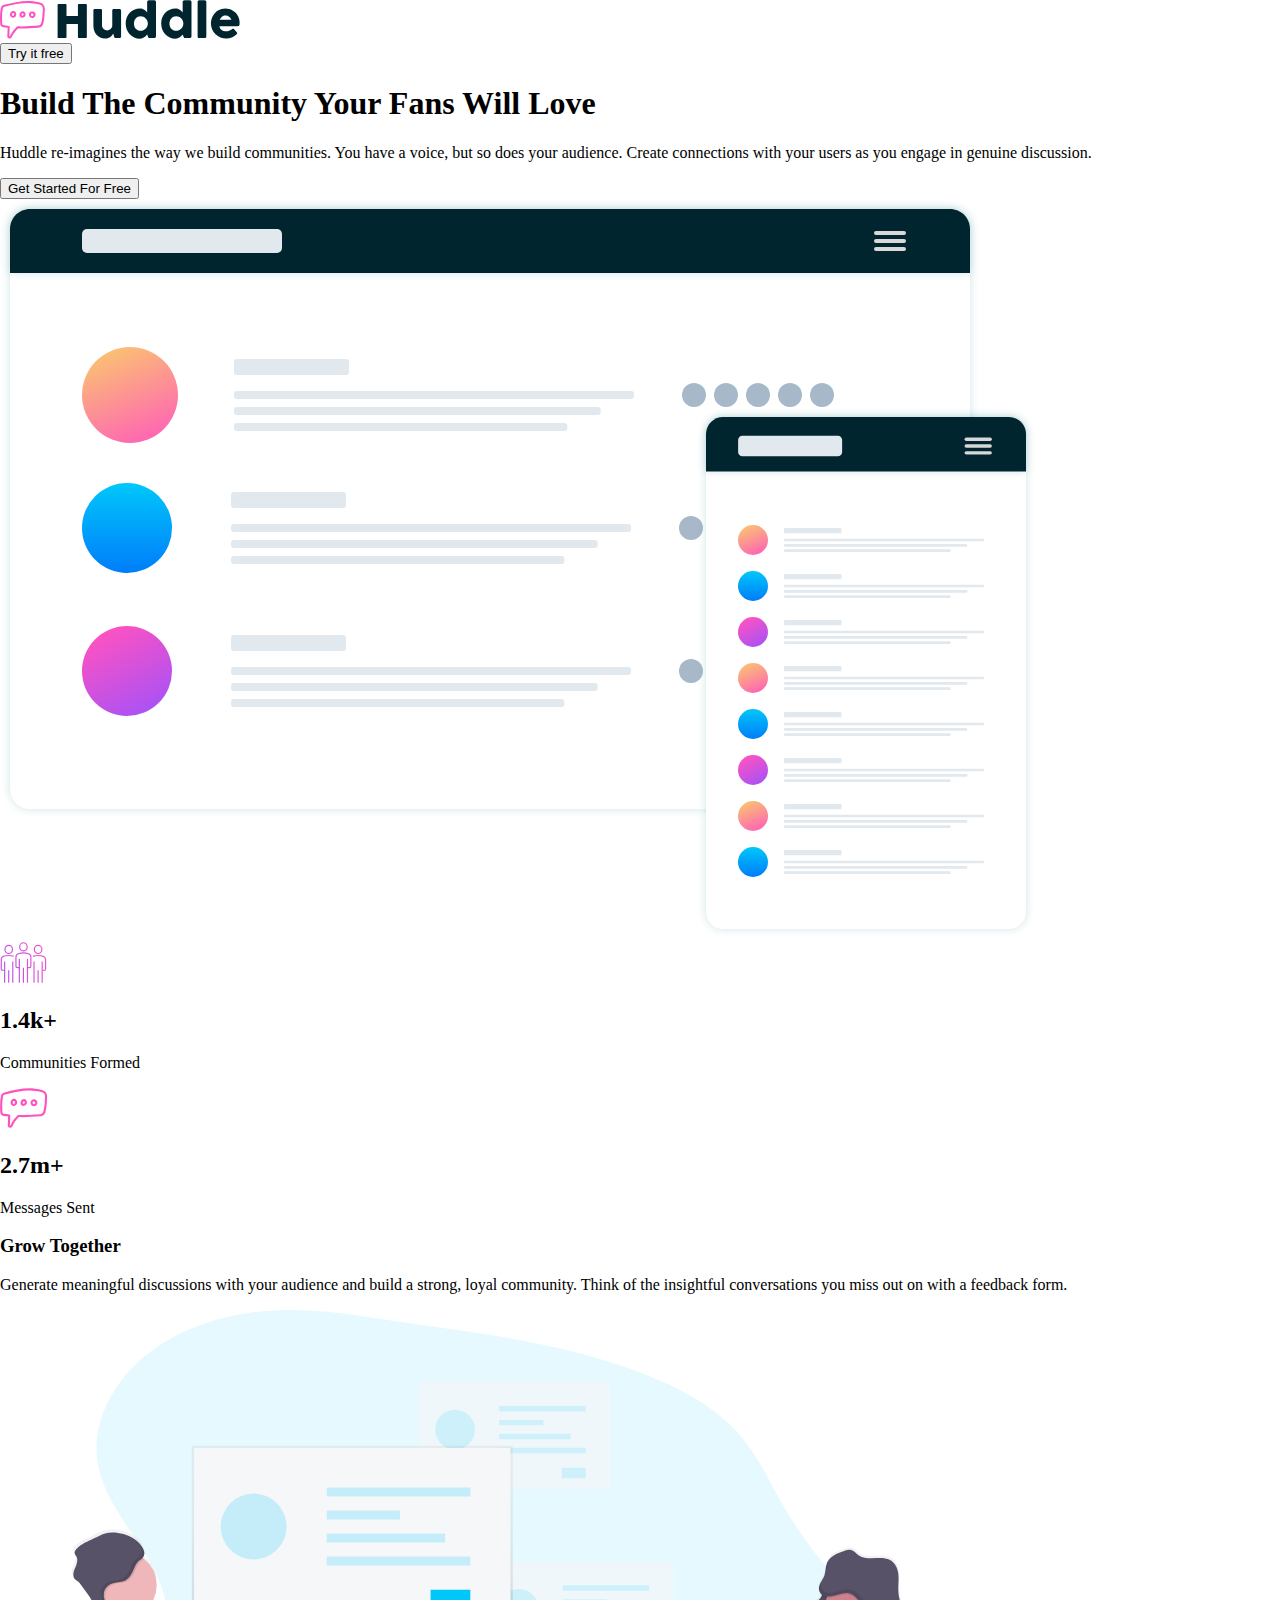
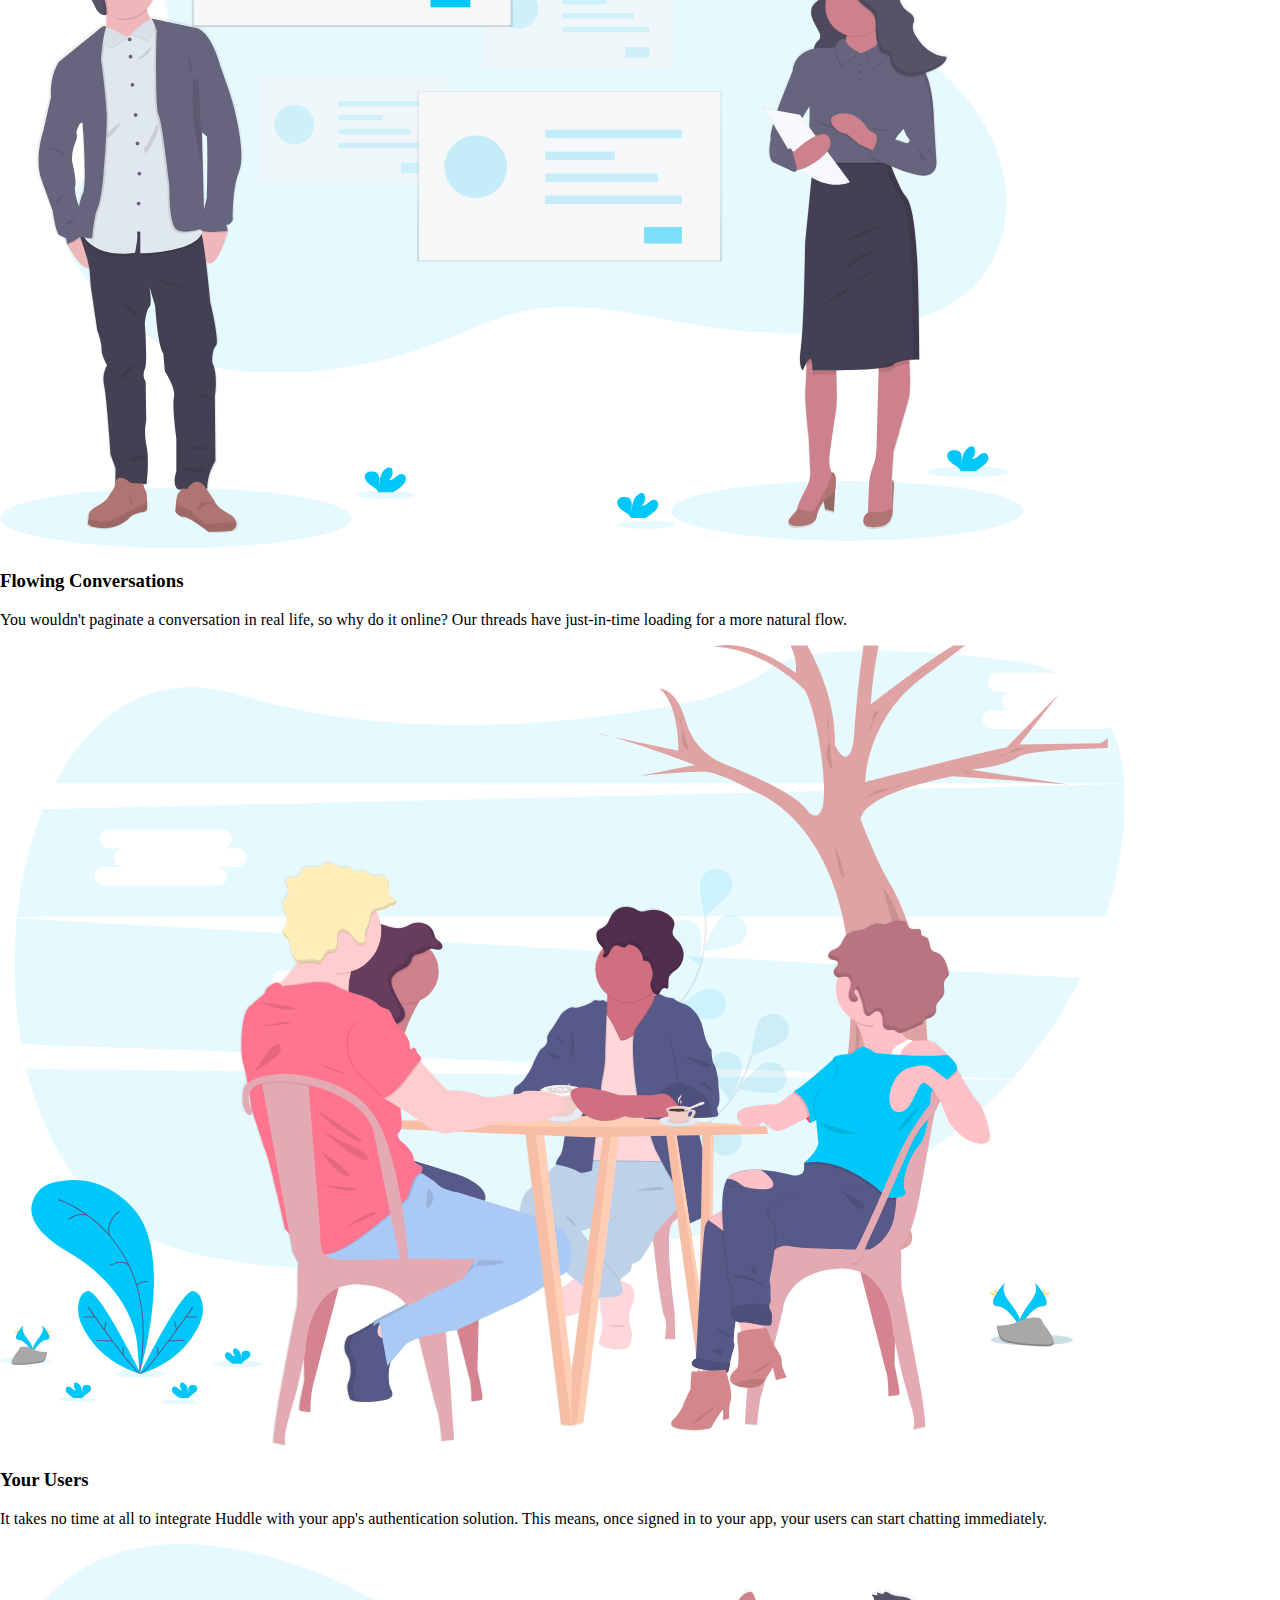
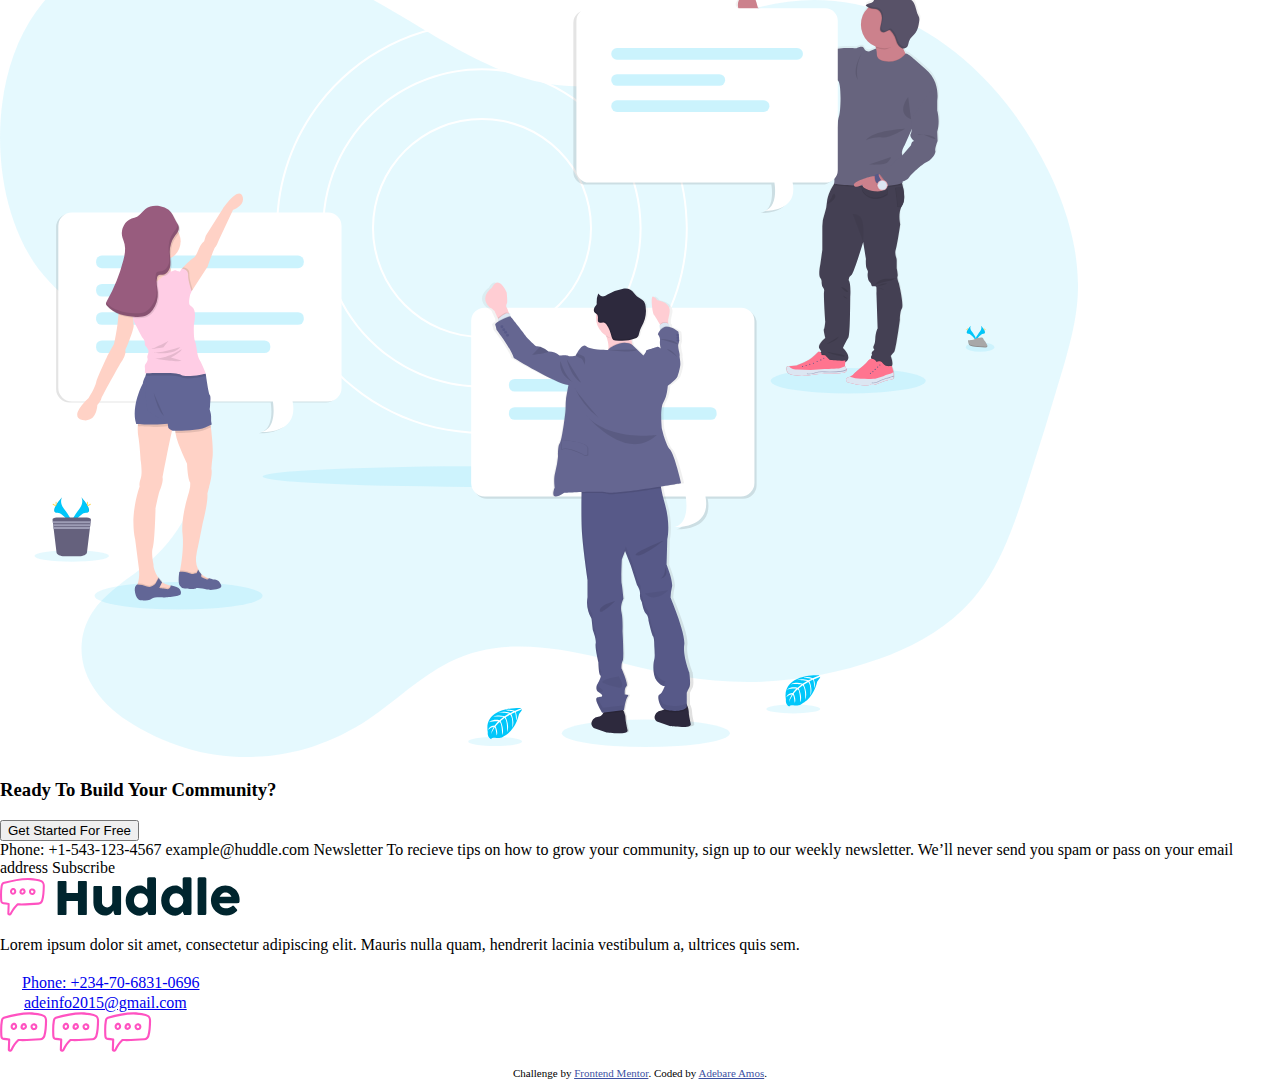
==== index.html @ 8f2a2bd3 "css starter file" ====
<!DOCTYPE html>
<html lang="en">
<head>
  <meta charset="UTF-8">
  <meta name="viewport" content="width=device-width, initial-scale=1.0"> <!-- displays site properly based on user's device -->

  <link rel="icon" type="image/png" sizes="32x32" href="./images/favicon-32x32.png">
  <link rel="stylesheet" href="https://fonts.google.com/specimen/Poppins">
  <link rel="stylesheet" href="https://fonts.google.com/specimen/Open+Sans">
  <link rel="stylesheet" href="./styles.css">
  
  <title>Frontend Mentor | Huddle landing page with curved sections</title>

  <!-- Feel free to remove these styles or customise in your own stylesheet 👍 -->
  <style>
    .attribution { font-size: 11px; text-align: center; }
    .attribution a { color: hsl(228, 45%, 44%); }
  </style>
</head>
<body>

  <div class="container">
    <!-- HEADER + NAV  -->
    <header class="header">
      <nav>
        <div class="image-logo-box">
          <img src="./images/logo.svg" alt="">
        </div>  
        <button>Try it free</button>
      </nav>
    </header>

    <!-- FIRST SECTION  -->
    <section class="section">
        <h1>Build The Community Your Fans Will Love</h1>
        <p>Huddle re-imagines the way we build communities. You have a voice, but so does 
          your audience. Create connections with your users as you engage in genuine discussion. 
        </p>
          <button>Get Started For Free</button>
    </section>

    <!-- SECOND SECTION + MOCKUPS  -->
    <section class="section">
        <img src="./images/screen-mockups.svg" alt="screen-mockups">
    </section>

    <!-- THRID SECTION  -->
    <section class="section">
      <div>
        <img src="./images/icon-communities.svg" alt="icon-communities">
        <h2>1.4k+</h2>
        <p>Communities Formed</p>
      </div>
      <div>
        <img src="./images/icon-messages.svg" alt="icon-messages">
        <h2>2.7m+</h2>
        <p>Messages Sent</p>
      </div>
    </section>

    <!-- FOURTH SECTION  -->
    <section class="section">
      <div>
        <h3>Grow Together</h3>
        <p>Generate meaningful discussions with your audience and build a strong, loyal community. 
          Think of the insightful conversations you miss out on with a feedback form.
        </p>
      </div>
      <div>
        <img src="./images/illustration-grow-together.svg" alt="let's grow Together">
      </div>
    </section>

    <!-- FIFTH SECTION  -->
    <section class="section">
      <div>
        <h3>Flowing Conversations</h3>
        <p>You wouldn't paginate a conversation in real life, so why do it online? Our threads have 
          just-in-time loading for a more natural flow.
        </p>
      </div>
      <div>
        <img src="./images/illustration-flowing-conversation.svg" alt="Flowing Conversations">
      </div>
    </section>

    <!-- SIX SECTION  -->
    <section class="section">
      <div>
        <h3>Your Users</h3>
        <p>It takes no time at all to integrate Huddle with your app's authentication solution. This means, 
          once signed in to your app, your users can start chatting immediately.
        </p>
      </div>
      <div>
        <img src="./images/illustration-your-users.svg" alt="Your Users">
      </div>
    </section>

    <!-- SEVENTH SECTION  -->
    <section class="section">
      <h3>Ready To Build Your Community?</h3>
      <button>Get Started For Free</button>
    </section>

  </div>

  
  

  
  
  Phone: +1-543-123-4567
  example@huddle.com

  Newsletter
  To recieve tips on how to grow your community, sign up to our weekly newsletter. We’ll never 
  send you spam or pass on your email address

  Subscribe

  <footer>
    <section>
      <div>
        <div><img src="./images/logo.svg" alt=""></div>
        <p>Lorem ipsum dolor sit amet, consectetur adipiscing elit. Mauris nulla quam, hendrerit lacinia 
          vestibulum a, ultrices quis sem.
        </p>
        <div>
          <img src="./images/icon-phone.svg" alt="">
          <a href="tel:+2347068310696">Phone: +234-70-6831-0696</a>
        </div>
        <div>
          <img src="./images/icon-email.svg" alt="">
          <a href="mailto:adeinfo2015@gmail.com">adeinfo2015@gmail.com</a>
        </div>
        <div>
          <a href="facebook"><img src="./images/icon-messages.svg" alt=""></a>
          <a href="instagram"><img src="./images/icon-messages.svg" alt=""></a>
          <a href="twitter"><img src="./images/icon-messages.svg" alt=""></a>
        </div>
      </div>
    </section>
    <p class="attribution">
      Challenge by <a href="https://www.frontendmentor.io?ref=challenge" target="_blank">Frontend Mentor</a>. 
      Coded by <a href="https://github.com/InfoTechDrive">Adebare Amos</a>.
    </p>
  </footer>
</body>
</html>
---- styles.css ----
*, *::before, *::after {
    box-sizing: border-box;
}

body{
    margin: 0;
    padding: 0;
}
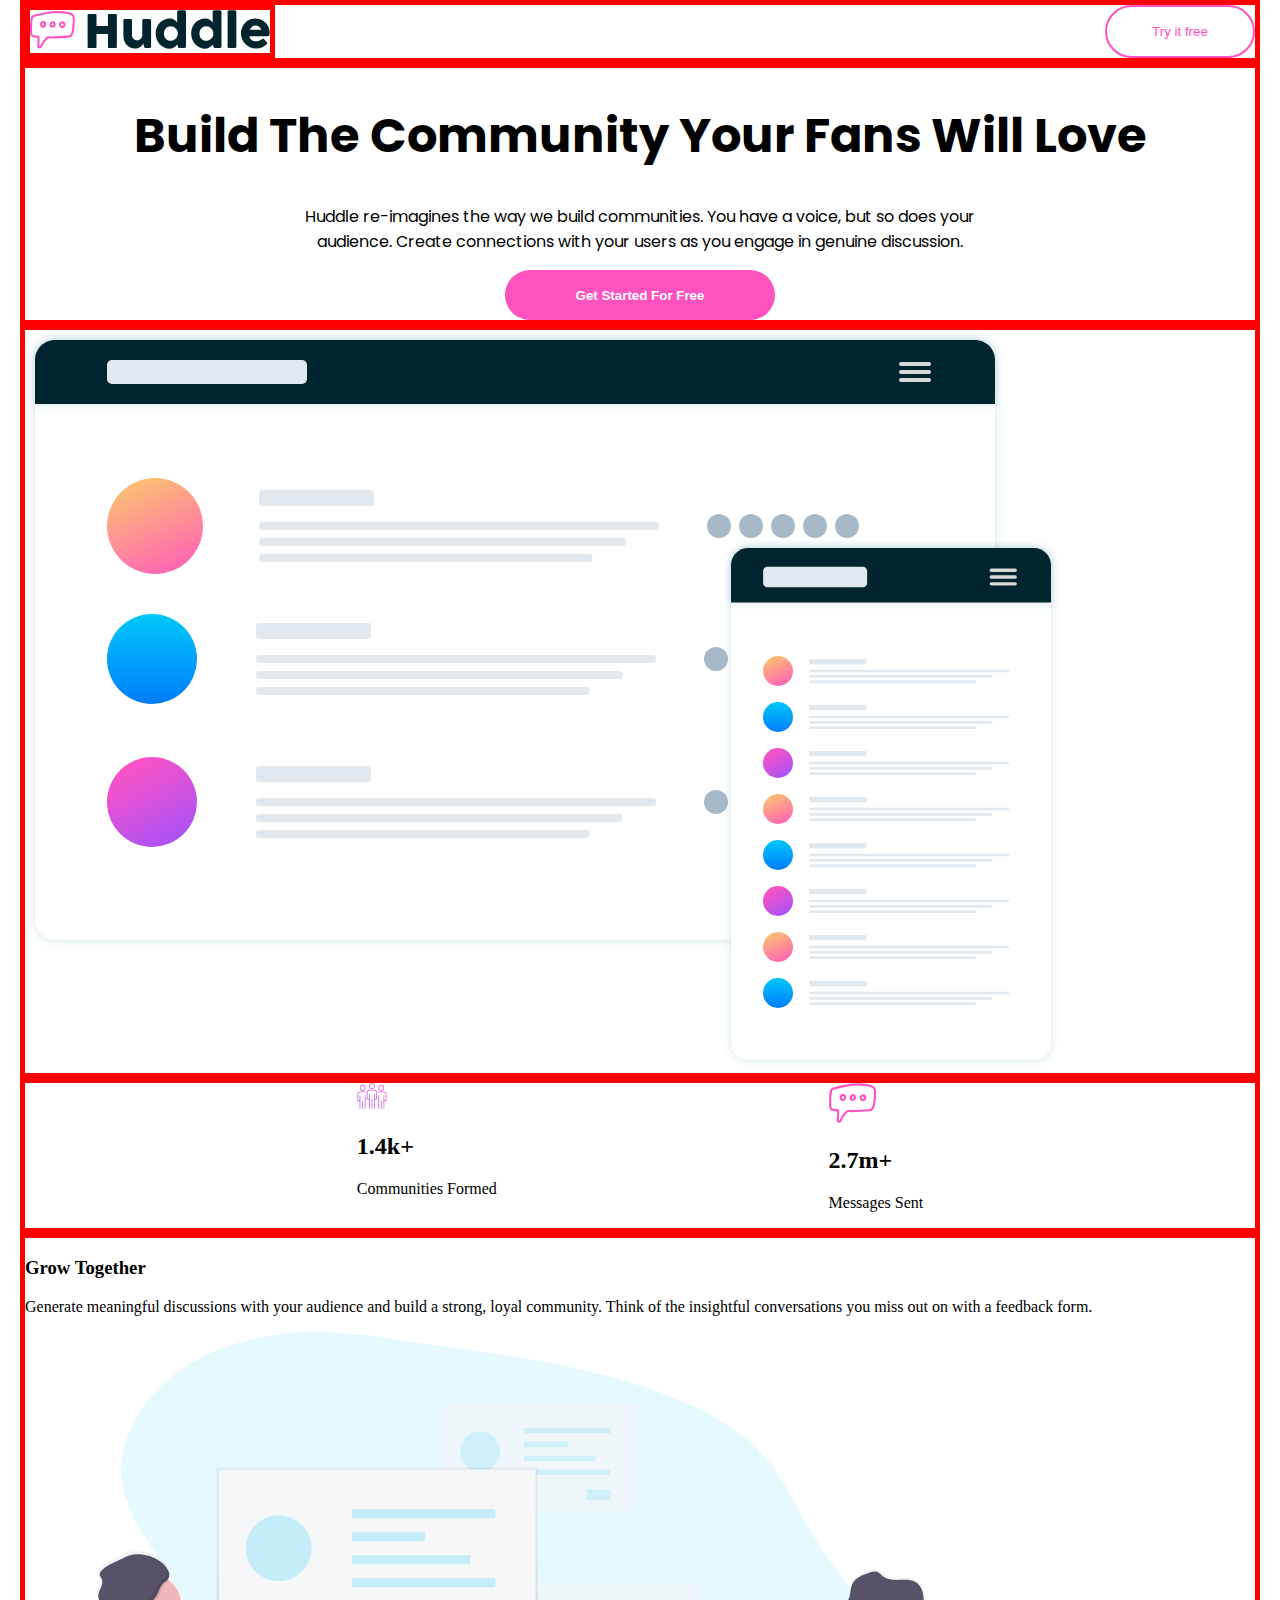
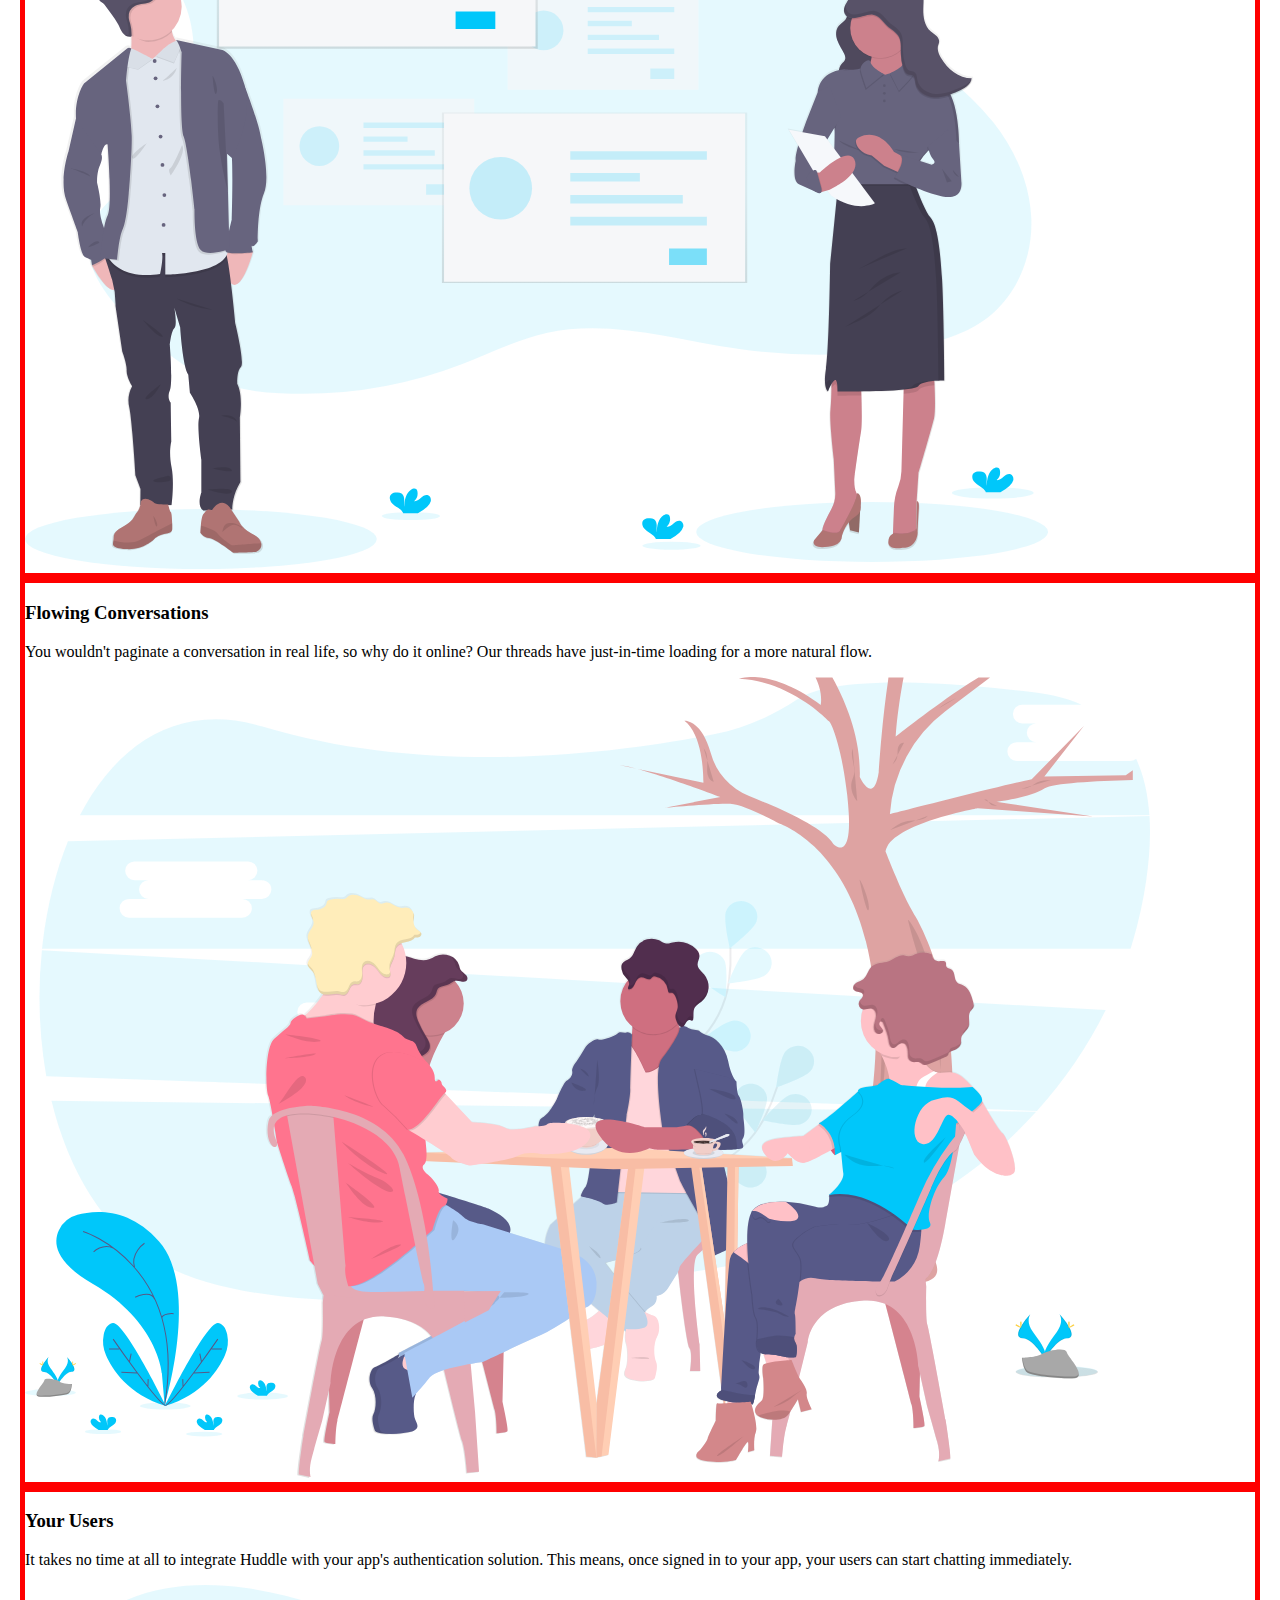
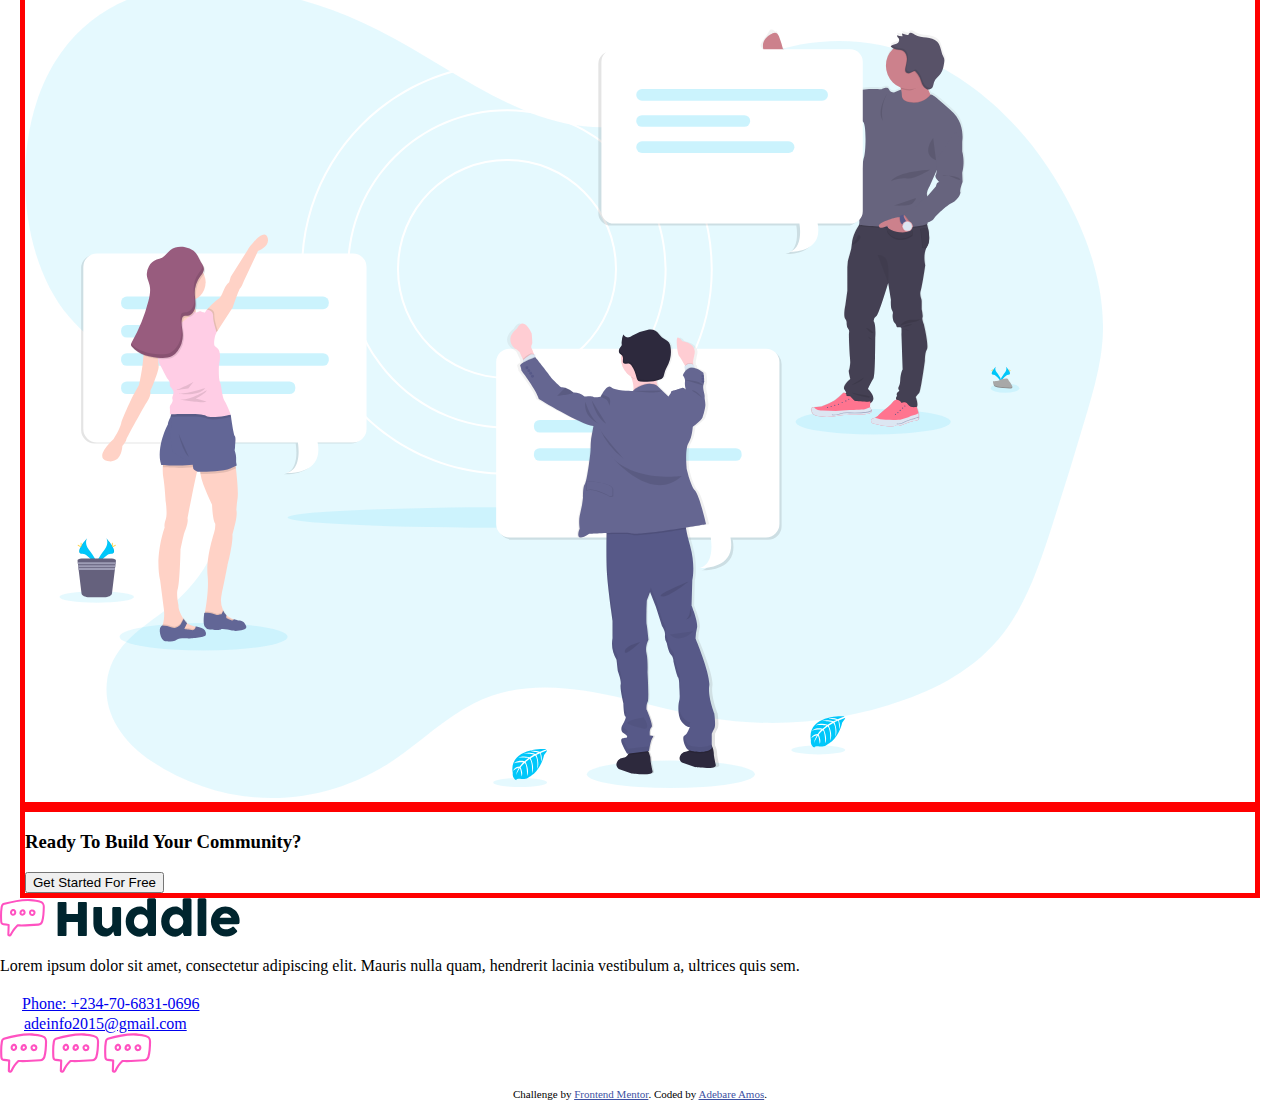
==== commit e985f5dd: "styles..." ====
--- a/index.html
+++ b/index.html
@@ -5,8 +5,9 @@
   <meta name="viewport" content="width=device-width, initial-scale=1.0"> <!-- displays site properly based on user's device -->
 
   <link rel="icon" type="image/png" sizes="32x32" href="./images/favicon-32x32.png">
-  <link rel="stylesheet" href="https://fonts.google.com/specimen/Poppins">
-  <link rel="stylesheet" href="https://fonts.google.com/specimen/Open+Sans">
+  <link href="https://fonts.googleapis.com/css2?family=Open+Sans&display=swap" rel="stylesheet">
+  <link href="https://fonts.googleapis.com/css2?family=Poppins:wght@400;700&display=swap" rel="stylesheet"> 
+  <link href="https://fonts.googleapis.com/css2?family=Poppins&display=swap" rel="stylesheet">  
   <link rel="stylesheet" href="./styles.css">
   
   <title>Frontend Mentor | Huddle landing page with curved sections</title>
@@ -21,17 +22,17 @@
 
   <div class="container">
     <!-- HEADER + NAV  -->
-    <header class="header">
+    <header class="section">
       <nav>
         <div class="image-logo-box">
           <img src="./images/logo.svg" alt="">
         </div>  
-        <button>Try it free</button>
+        <button class="try-it-btn">Try it free</button>
       </nav>
     </header>
 
     <!-- FIRST SECTION  -->
-    <section class="section">
+    <section class="section build">
         <h1>Build The Community Your Fans Will Love</h1>
         <p>Huddle re-imagines the way we build communities. You have a voice, but so does 
           your audience. Create connections with your users as you engage in genuine discussion. 
@@ -40,18 +41,18 @@
     </section>
 
     <!-- SECOND SECTION + MOCKUPS  -->
-    <section class="section">
+    <section class="section mockup">
         <img src="./images/screen-mockups.svg" alt="screen-mockups">
     </section>
 
     <!-- THRID SECTION  -->
-    <section class="section">
-      <div>
+    <section class="section communities">
+      <div class="communities-formed">
         <img src="./images/icon-communities.svg" alt="icon-communities">
         <h2>1.4k+</h2>
         <p>Communities Formed</p>
       </div>
-      <div>
+      <div class="messages-sent">
         <img src="./images/icon-messages.svg" alt="icon-messages">
         <h2>2.7m+</h2>
         <p>Messages Sent</p>
@@ -104,21 +105,6 @@
     </section>
 
   </div>
-
-  
-  
-
-  
-  
-  Phone: +1-543-123-4567
-  example@huddle.com
-
-  Newsletter
-  To recieve tips on how to grow your community, sign up to our weekly newsletter. We’ll never 
-  send you spam or pass on your email address
-
-  Subscribe
-
   <footer>
     <section>
       <div>
--- a/styles.css
+++ b/styles.css
@@ -5,4 +5,58 @@
 body{
     margin: 0;
     padding: 0;
+}
+.container {
+    margin: auto 20px;
+    display: flex;
+    flex-direction: column;
+}
+.section{
+    border: 5px solid red;
+}
+nav{
+    display: flex;
+    justify-content: space-between;
+}
+.image-logo-box{
+    border: 5px solid red;
+}
+.try-it-btn{
+    border: 5px solid red;
+    color: hsl(322, 100%, 66%);
+    background-color: white;
+    border: 5px solid hsl(322, 100%, 66%);
+    border-radius: 50px;
+    width: 150px;
+    border-width: 2px;
+}
+.build{
+    text-align: center;
+    font-family: 'Poppins';
+}
+.build h1{
+    font-size: 3rem;
+}
+.build p{
+    font-size: 16px;
+    padding: 0 20%;
+    }
+.build button{
+    color: white;
+    background-color: hsl(322, 100%, 66%);
+    border-style: hidden;
+    border-radius: 30px;
+    width: 270px;
+    height: 50px;
+    font-weight: bold;
+}
+.mockup img{
+    max-width: 100%;
+}
+.communities{
+    display: flex;
+    justify-content: space-evenly;
+}
+.communities-formed img{
+    width: 30px;
 }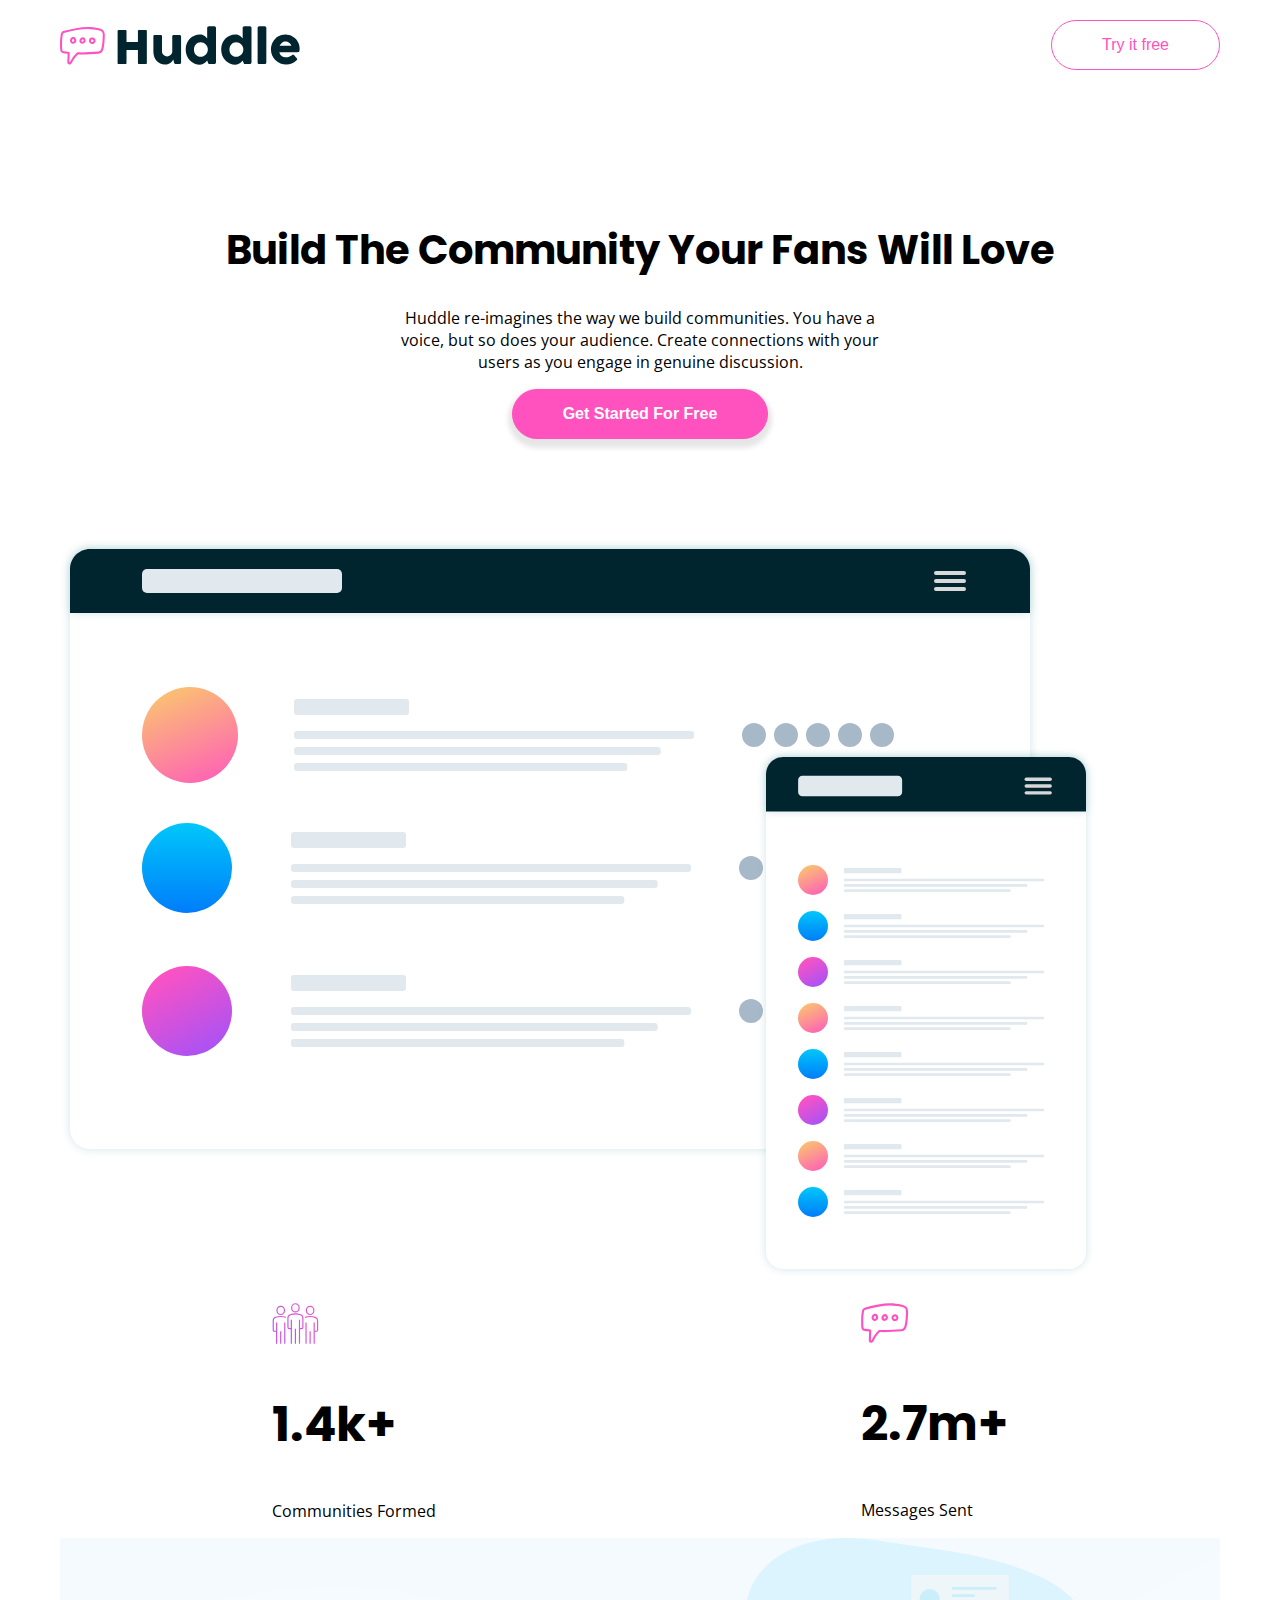
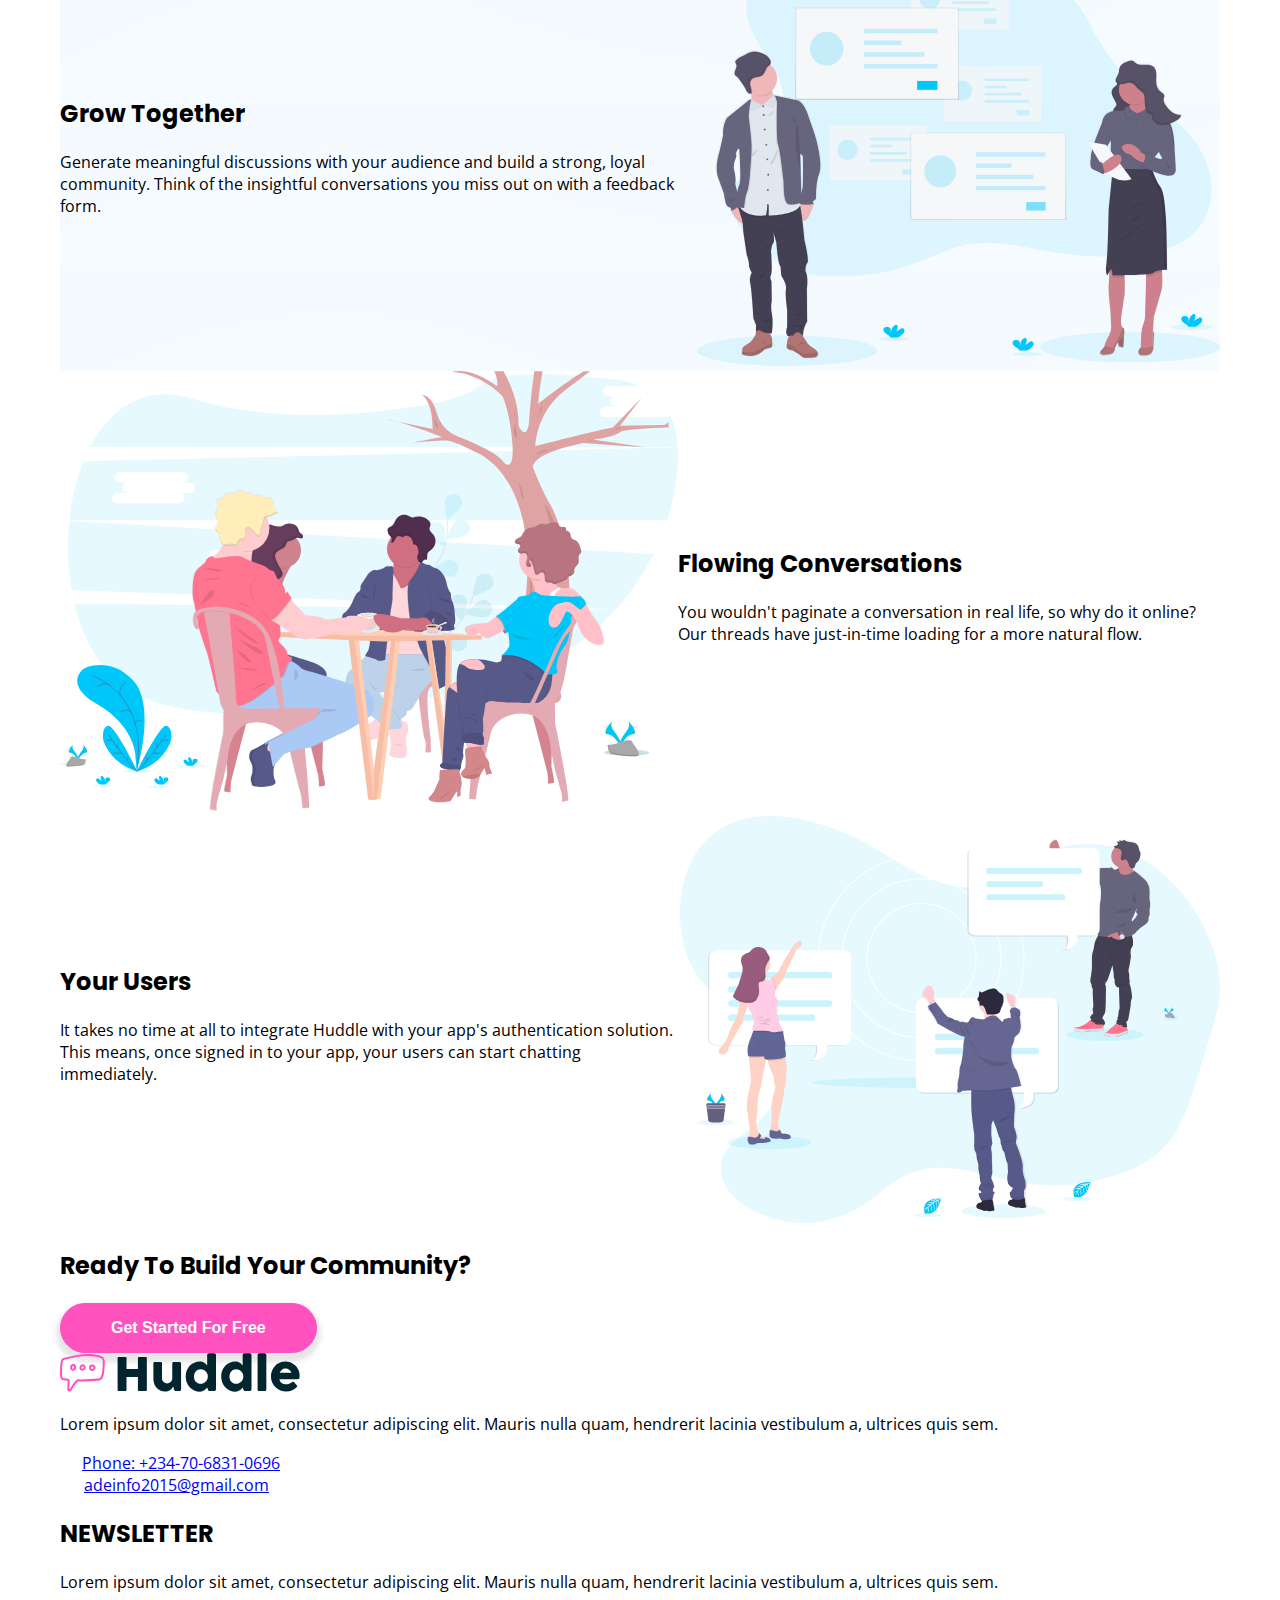
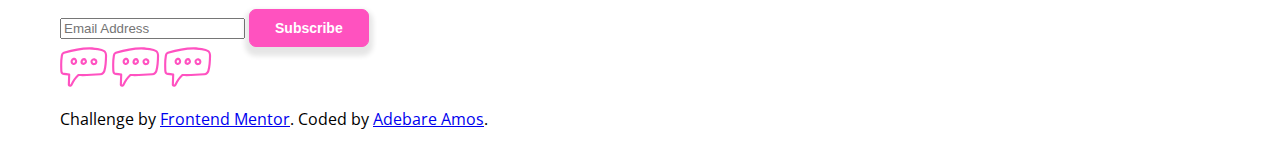
==== commit 126bb287: "updated" ====
--- a/index.html
+++ b/index.html
@@ -4,108 +4,93 @@
   <meta charset="UTF-8">
   <meta name="viewport" content="width=device-width, initial-scale=1.0"> <!-- displays site properly based on user's device -->
 
-  <link rel="icon" type="image/png" sizes="32x32" href="./images/favicon-32x32.png">
-  <link href="https://fonts.googleapis.com/css2?family=Open+Sans&display=swap" rel="stylesheet">
-  <link href="https://fonts.googleapis.com/css2?family=Poppins:wght@400;700&display=swap" rel="stylesheet"> 
-  <link href="https://fonts.googleapis.com/css2?family=Poppins&display=swap" rel="stylesheet">  
+  <link rel="icon" type="image/png" sizes="32x32" href="./images/favicon-32x32.png"> 
   <link rel="stylesheet" href="./styles.css">
   
   <title>Frontend Mentor | Huddle landing page with curved sections</title>
-
-  <!-- Feel free to remove these styles or customise in your own stylesheet 👍 -->
-  <style>
-    .attribution { font-size: 11px; text-align: center; }
-    .attribution a { color: hsl(228, 45%, 44%); }
-  </style>
 </head>
 <body>
 
-  <div class="container">
-    <!-- HEADER + NAV  -->
-    <header class="section">
+  <!-- HEADER + NAV  -->
+  <header>
+    <div class="container">
       <nav>
-        <div class="image-logo-box">
-          <img src="./images/logo.svg" alt="">
-        </div>  
-        <button class="try-it-btn">Try it free</button>
+          <img src="./images/logo.svg" alt="">  
+        <button class="btn">Try it free</button>
       </nav>
-    </header>
-
-    <!-- FIRST SECTION  -->
-    <section class="section build">
+      
+      <div class="flex build">
         <h1>Build The Community Your Fans Will Love</h1>
         <p>Huddle re-imagines the way we build communities. You have a voice, but so does 
           your audience. Create connections with your users as you engage in genuine discussion. 
         </p>
-          <button>Get Started For Free</button>
-    </section>
+          <button class="btn btn-primary">Get Started For Free</button>
+      </div>
+      <img class="screen-mockups" src="./images/screen-mockups.svg" alt="screen-mockups">
+    </div>      
+  </header>
 
-    <!-- SECOND SECTION + MOCKUPS  -->
-    <section class="section mockup">
-        <img src="./images/screen-mockups.svg" alt="screen-mockups">
-    </section>
+  <main>
+    <section class="container">
+      <div class="boxes community-box">
+        <div class="flexs communities-formed">
+          <img src="./images/icon-communities.svg" alt="icon-communities">
+          <h2>1.4k+</h2>
+          <p>Communities Formed</p>
+        </div>
+        <div class="flexs messages-sent">
+          <img src="./images/icon-messages.svg" alt="icon-messages">
+          <h2>2.7m+</h2>
+          <p>Messages Sent</p>
+        </div>
+      </div>  
 
-    <!-- THRID SECTION  -->
-    <section class="section communities">
-      <div class="communities-formed">
-        <img src="./images/icon-communities.svg" alt="icon-communities">
-        <h2>1.4k+</h2>
-        <p>Communities Formed</p>
+      
+      <div class="boxes flexs grow">
+        <div class="flex">
+          <h2>Grow Together</h2>
+          <p>Generate meaningful discussions with your audience and build a strong, loyal community. 
+            Think of the insightful conversations you miss out on with a feedback form.
+          </p>
+        </div>
+        <div>
+          <img src="./images/illustration-grow-together.svg" alt="let's grow Together">
+        </div>
       </div>
-      <div class="messages-sent">
-        <img src="./images/icon-messages.svg" alt="icon-messages">
-        <h2>2.7m+</h2>
-        <p>Messages Sent</p>
+
+      
+      <div class="boxes flexs">
+        <div>
+          <img src="./images/illustration-flowing-conversation.svg" alt="Flowing Conversations">
+        </div>
+        <div class="flexs">
+          <h2>Flowing Conversations</h2>
+          <p>You wouldn't paginate a conversation in real life, so why do it online? Our threads have 
+            just-in-time loading for a more natural flow.
+          </p>
+        </div>
+      </div>
+
+      <!-- SIX SECTION  -->
+      <div class="boxes flexs">
+        <div class="flex">
+          <h2>Your Users</h2>
+          <p>It takes no time at all to integrate Huddle with your app's authentication solution. This means, 
+            once signed in to your app, your users can start chatting immediately.
+          </p>
+        </div>
+        <div>
+          <img src="./images/illustration-your-users.svg" alt="Your Users">
+        </div>
       </div>
     </section>
+  </main>
+  <div class="container flexs">
+    <h2>Ready To Build Your Community?</h2>
+    <button class="btn btn-primary btn-big">Get Started For Free</button>
+  </div>
 
-    <!-- FOURTH SECTION  -->
-    <section class="section">
-      <div>
-        <h3>Grow Together</h3>
-        <p>Generate meaningful discussions with your audience and build a strong, loyal community. 
-          Think of the insightful conversations you miss out on with a feedback form.
-        </p>
-      </div>
-      <div>
-        <img src="./images/illustration-grow-together.svg" alt="let's grow Together">
-      </div>
-    </section>
-
-    <!-- FIFTH SECTION  -->
-    <section class="section">
-      <div>
-        <h3>Flowing Conversations</h3>
-        <p>You wouldn't paginate a conversation in real life, so why do it online? Our threads have 
-          just-in-time loading for a more natural flow.
-        </p>
-      </div>
-      <div>
-        <img src="./images/illustration-flowing-conversation.svg" alt="Flowing Conversations">
-      </div>
-    </section>
-
-    <!-- SIX SECTION  -->
-    <section class="section">
-      <div>
-        <h3>Your Users</h3>
-        <p>It takes no time at all to integrate Huddle with your app's authentication solution. This means, 
-          once signed in to your app, your users can start chatting immediately.
-        </p>
-      </div>
-      <div>
-        <img src="./images/illustration-your-users.svg" alt="Your Users">
-      </div>
-    </section>
-
-    <!-- SEVENTH SECTION  -->
-    <section class="section">
-      <h3>Ready To Build Your Community?</h3>
-      <button>Get Started For Free</button>
-    </section>
-
-  </div>
-  <footer>
+  <footer class="container">
     <section>
       <div>
         <div><img src="./images/logo.svg" alt=""></div>
@@ -120,11 +105,21 @@
           <img src="./images/icon-email.svg" alt="">
           <a href="mailto:adeinfo2015@gmail.com">adeinfo2015@gmail.com</a>
         </div>
-        <div>
-          <a href="facebook"><img src="./images/icon-messages.svg" alt=""></a>
-          <a href="instagram"><img src="./images/icon-messages.svg" alt=""></a>
-          <a href="twitter"><img src="./images/icon-messages.svg" alt=""></a>
-        </div>
+      </div>
+      <div>
+        <h2>NEWSLETTER</h2>
+        <p>Lorem ipsum dolor sit amet, consectetur adipiscing elit. Mauris nulla quam, hendrerit lacinia 
+          vestibulum a, ultrices quis sem.
+        </p>
+        <input type="search" name="" id="" placeholder="Email Address">
+        <button class="btn btn-primary btn-subscribe">Subscribe</button>
+      </div>
+    </section>
+    <section>
+      <div>
+        <a href="facebook"><img src="./images/icon-messages.svg" alt=""></a>
+        <a href="instagram"><img src="./images/icon-messages.svg" alt=""></a>
+        <a href="twitter"><img src="./images/icon-messages.svg" alt=""></a>
       </div>
     </section>
     <p class="attribution">
--- a/styles.css
+++ b/styles.css
@@ -1,62 +1,81 @@
+@import url('https://fonts.googleapis.com/css2?family=Open+Sans:wght@400;600;700&family=Poppins:wght@700&display=swap');
+@import url(./mobile.css) all and (max-device-width: 375px);
+
+
 *, *::before, *::after {
     box-sizing: border-box;
 }
 
 body{
+    font-family: 'Open sans', sans-serif;
     margin: 0;
-    padding: 0;
+}
+
+h1, h2{
+    font-family: 'Poppins';
 }
 .container {
-    margin: auto 20px;
-    display: flex;
-    flex-direction: column;
+    max-width: 100%;
+    width: 1440px;
+    margin: 0 auto;
+    padding: 0 60px;
+} 
+img {
+    max-width: 100%;
 }
-.section{
-    border: 5px solid red;
+.btn{
+    border: 1px solid hsl(322, 100%, 66%);
+    border-radius: 50px;
+    background-color: #fff;
+    color: hsl(322, 100%, 66%);
+    padding: 15px 50px;
+    font-size: 16px;
+    cursor: pointer;
+}
+.btn-primary{
+    background-color: hsl(322, 100%, 66%);
+    color: #fff;
+    font-weight: 700;
+    box-shadow: 0 5px 5px 4px rgba(0, 0, 0, 0.1);
+}
+.btn-subscribe{
+    border-radius: 7px;
+    padding: 10px 25px;
+    font-size: 14px;
+}
+header{
+    padding: 20px 0;
 }
 nav{
     display: flex;
     justify-content: space-between;
+    margin-bottom: 100px;
+    align-items: center;
 }
-.image-logo-box{
-    border: 5px solid red;
-}
-.try-it-btn{
-    border: 5px solid red;
-    color: hsl(322, 100%, 66%);
-    background-color: white;
-    border: 5px solid hsl(322, 100%, 66%);
-    border-radius: 50px;
-    width: 150px;
-    border-width: 2px;
+.boxes{
+    display: flex;
+    justify-content: space-between;
 }
 .build{
     text-align: center;
-    font-family: 'Poppins';
+    margin: 150px auto 100px auto;
 }
-.build h1{
-    font-size: 3rem;
+.build>p{
+    padding: 0 29%;
 }
-.build p{
-    font-size: 16px;
-    padding: 0 20%;
-    }
-.build button{
-    color: white;
-    background-color: hsl(322, 100%, 66%);
-    border-style: hidden;
-    border-radius: 30px;
-    width: 270px;
-    height: 50px;
-    font-weight: bold;
+.build>h1{
+    font-size: 2.5em;
 }
-.mockup img{
-    max-width: 100%;
+.community-box{
+    justify-content: space-around;    
 }
-.communities{
-    display: flex;
-    justify-content: space-evenly;
+.communities-formed>h2, .messages-sent>h2{
+    font-size: 3em;
 }
-.communities-formed img{
-    width: 30px;
-}+.flexs{
+    align-items: center;
+}
+.grow{
+    background-color: hsl(207, 100%, 98%);
+    background-image: url(./images/bg-section-top-desktop-1.svg);
+}
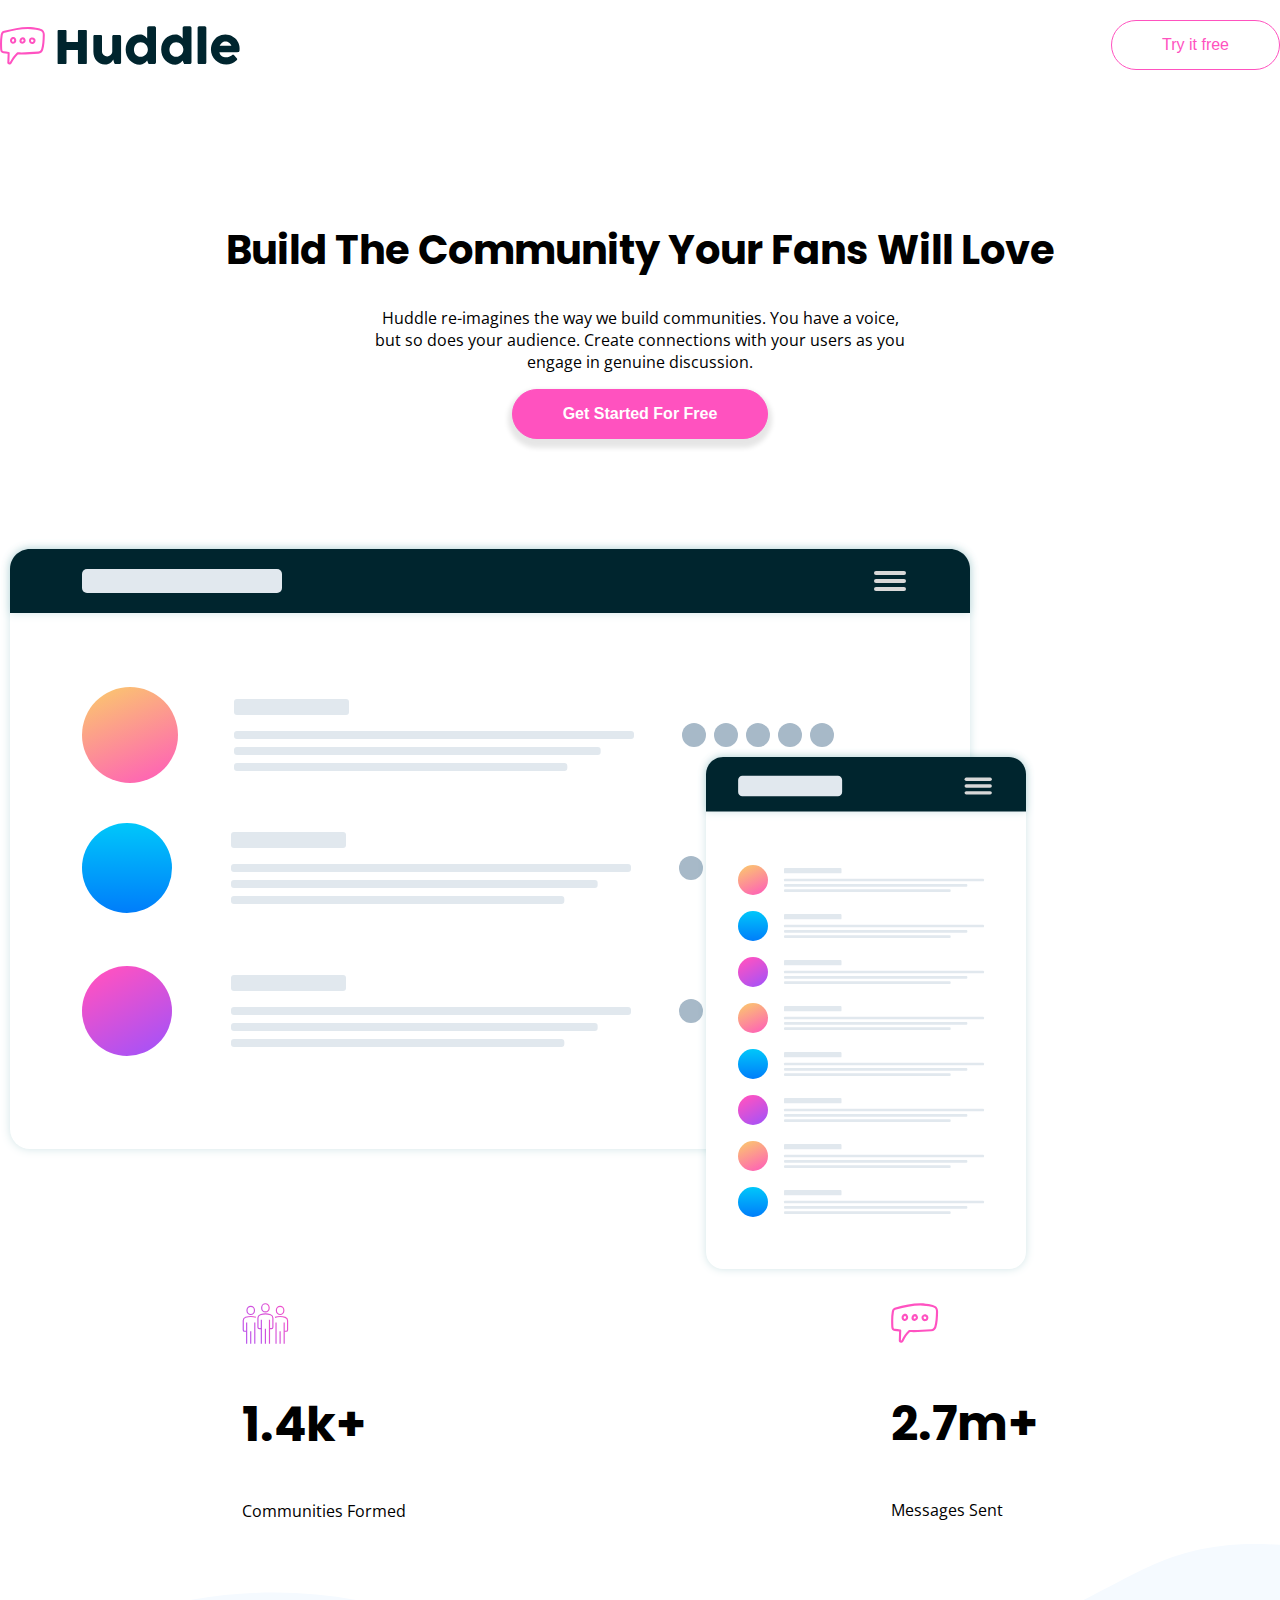
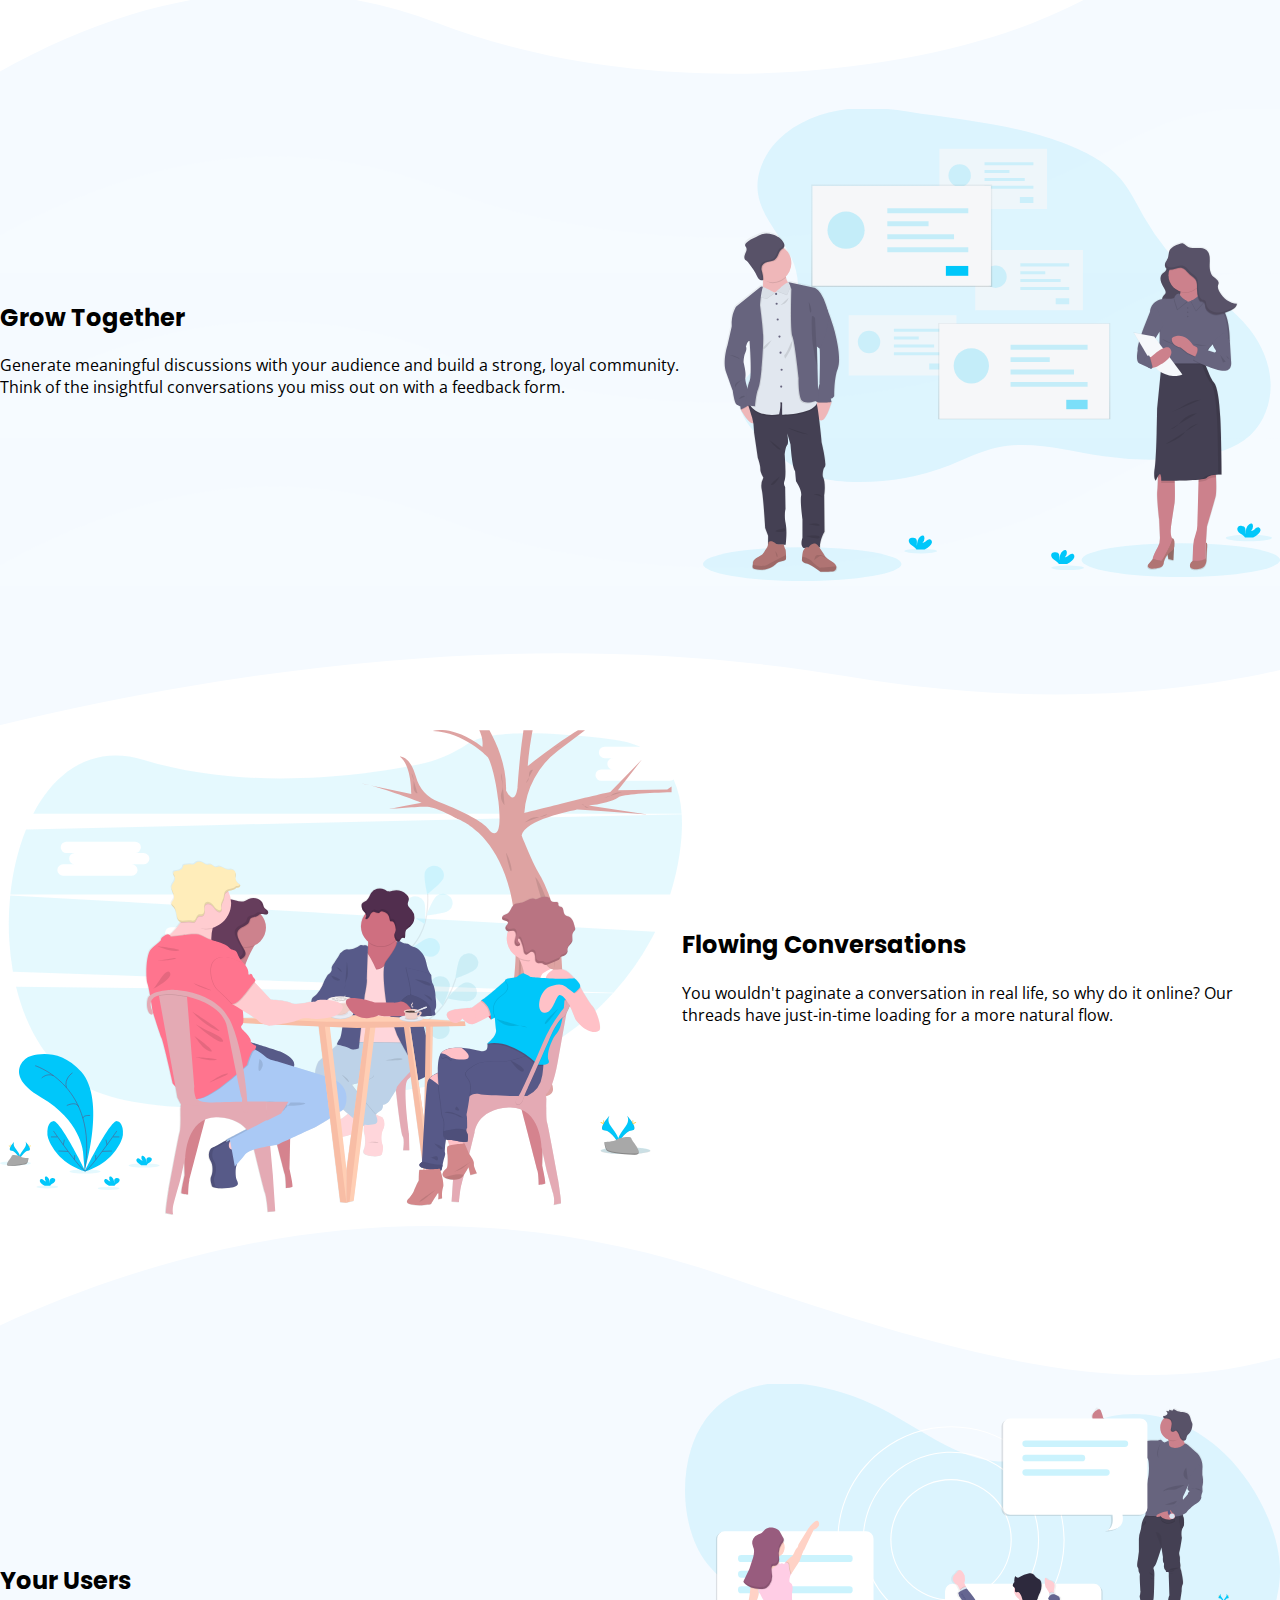
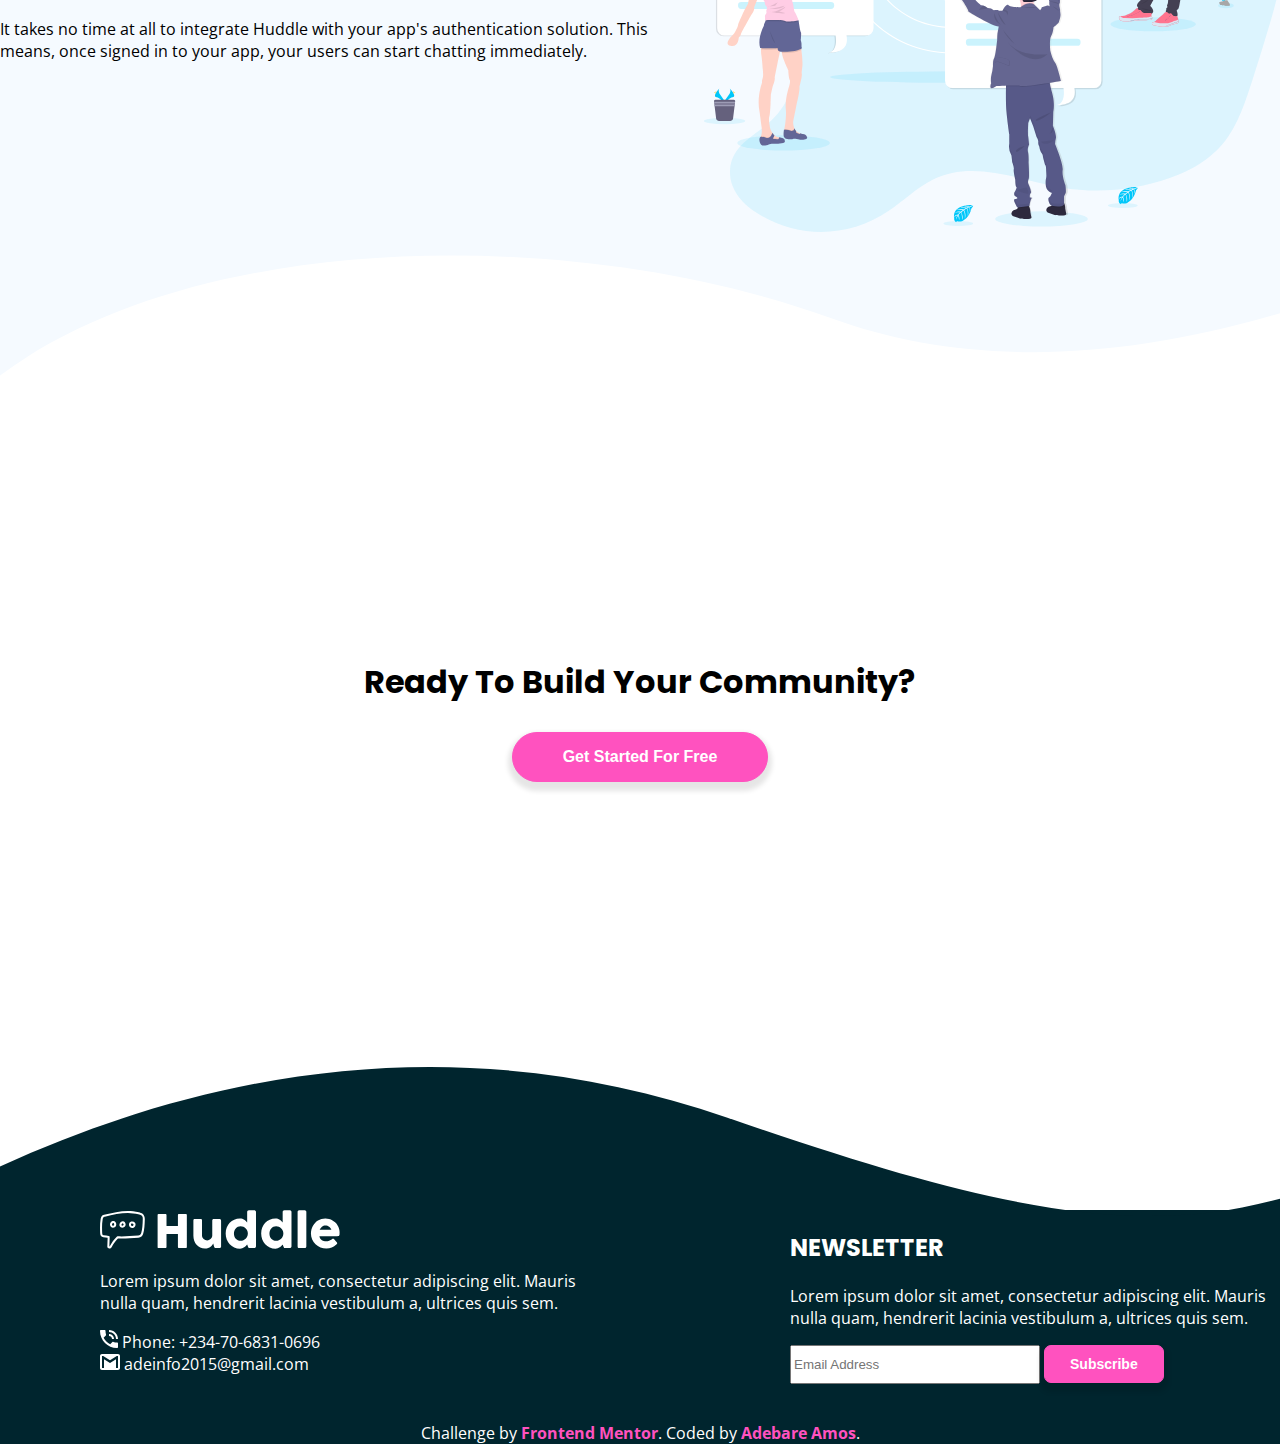
==== commit f8469848: "completed desktop css" ====
--- a/index.html
+++ b/index.html
@@ -4,7 +4,8 @@
   <meta charset="UTF-8">
   <meta name="viewport" content="width=device-width, initial-scale=1.0"> <!-- displays site properly based on user's device -->
 
-  <link rel="icon" type="image/png" sizes="32x32" href="./images/favicon-32x32.png"> 
+  <link rel="icon" type="image/png" sizes="32x32" href="./images/favicon-32x32.png">
+  <link rel="stylesheet" href="https://cdnjs.cloudflare.com/ajax/libs/font-awesome/5.13.0/css/all.min.css" integrity="sha256-h20CPZ0QyXlBuAw7A+KluUYx/3pK+c7lYEpqLTlxjYQ=" crossorigin="anonymous" />
   <link rel="stylesheet" href="./styles.css">
   
   <title>Frontend Mentor | Huddle landing page with curved sections</title>
@@ -43,10 +44,15 @@
           <h2>2.7m+</h2>
           <p>Messages Sent</p>
         </div>
-      </div>  
-
+      </div>
       
+      <section>
+        <svg class="svg-top" width="1440" height="165" xmlns="http://www.w3.org/2000/svg" xmlns:xlink="http://www.w3.org/1999/xlink">
+          <path d="M0 127.6C152.937 41.92 298.933 25.782 437.988 79.187c208.583 80.107 457.536 53.405 594.167 0C1168.785 25.782 1172.696-39.335 1440 30.224c267.304 69.56 0 698.192 0 698.192s-211.887 128.179-591.858 64.09C594.828 749.779 312.114 765.996 0 841.156V127.6z"/>
+        </svg>
+      </section>
       <div class="boxes flexs grow">
+        <span class="bg bg-top"></span>
         <div class="flex">
           <h2>Grow Together</h2>
           <p>Generate meaningful discussions with your audience and build a strong, loyal community. 
@@ -57,6 +63,12 @@
           <img src="./images/illustration-grow-together.svg" alt="let's grow Together">
         </div>
       </div>
+      <section>
+        <svg class="svg-bottom" width="1440" height="139" xmlns="http://www.w3.org/2000/svg" xmlns:xlink="http://www.w3.org/1999/xlink">
+          <path d="M0-574.4c152.937-85.68 298.933-101.818 437.988-48.413 208.583 80.107 457.536 53.405 594.167 0 136.63-53.405 140.541-118.522 407.845-48.963 267.304 69.56 0 698.192 0 698.192s-211.887 128.179-591.858 64.09C594.828 47.779 312.114 63.996 0 139.156V-574.4z" fill="#F6FBFF"/><path d="M750-537h560V23H750z"/>
+        </svg>
+      </section>
+    
 
       
       <div class="boxes flexs">
@@ -72,7 +84,12 @@
       </div>
 
       <!-- SIX SECTION  -->
-      <div class="boxes flexs">
+      <section>
+        <svg class="svg-top" width="1440" height="158" xmlns="http://www.w3.org/2000/svg" xmlns:xlink="http://www.w3.org/1999/xlink">
+          <path d="M0 99.424C249.852-14.173 492.347-30.427 727.484 50.661c352.706 121.632 501.421 140.534 727.484 0 150.71-93.69 150.71 129.423 0 669.339H0V99.424z"/>
+        </svg>
+      </section>
+      <div class="boxes flexs user-section">
         <div class="flex">
           <h2>Your Users</h2>
           <p>It takes no time at all to integrate Huddle with your app's authentication solution. This means, 
@@ -83,49 +100,63 @@
           <img src="./images/illustration-your-users.svg" alt="Your Users">
         </div>
       </div>
+      <section>
+        <svg class="svg-bottom" width="1440" height="139" xmlns="http://www.w3.org/2000/svg" xmlns:xlink="http://www.w3.org/1999/xlink">
+          <path d="M-5.845-498.692C254.493-641 483.665-676.577 681.673-605.422c297.011 106.73 536.472 92.279 752.482 0 144.006-61.52 144.006 146.903 0 625.271-235.532 101.575-436.707 121.978-603.526 61.208C580.4-10.098 200.12-10.098.438 138.207c-133.123 98.87-135.217-113.43-6.283-636.899z" fill="#F6FBFF"/><path d="M760-521h560V39H760z"/>
+        </svg>
+      </section>
     </section>
   </main>
-  <div class="container flexs">
+  <div class="build-last-section">
     <h2>Ready To Build Your Community?</h2>
-    <button class="btn btn-primary btn-big">Get Started For Free</button>
+    <div>
+      <button class="btn btn-primary">Get Started For Free</button>
+    </div>
   </div>
+  
 
   <footer class="container">
     <section>
-      <div>
-        <div><img src="./images/logo.svg" alt=""></div>
-        <p>Lorem ipsum dolor sit amet, consectetur adipiscing elit. Mauris nulla quam, hendrerit lacinia 
-          vestibulum a, ultrices quis sem.
-        </p>
+      <svg class="footer-svg" width="1440" height="158" xmlns="http://www.w3.org/2000/svg" xmlns:xlink="http://www.w3.org/1999/xlink"><path d="M0 99.424C249.852-14.173 492.347-30.427 727.484 50.661c352.706 121.632 501.421 140.534 727.484 0 150.71-93.69 150.71 129.423 0 669.339H0V99.424z"/></svg>
+    </section>
+    <div class="color-footer">
+      <section class="footer-flex">
+        <div class="footer-huddle-space"> 
+          <div><span id="bottom-logo-img"></span></div>
+          <p>Lorem ipsum dolor sit amet, consectetur adipiscing elit. Mauris nulla quam, hendrerit lacinia 
+            vestibulum a, ultrices quis sem.
+          </p>
+          <div>
+            <img src="./images/icon-phone.svg" alt="">
+            <a href="tel:+2347068310696">Phone: +234-70-6831-0696</a>
+          </div>
+          <div>
+            <img src="./images/icon-email.svg" alt="">
+            <a href="mailto:adeinfo2015@gmail.com">adeinfo2015@gmail.com</a>
+          </div>
+        </div>
+        <div class="newsletter">
+          <h2>NEWSLETTER</h2>
+          <p>Lorem ipsum dolor sit amet, consectetur adipiscing elit. Mauris nulla quam, hendrerit lacinia 
+            vestibulum a, ultrices quis sem.
+          </p>
+          <input type="search" name="" id="" placeholder="Email Address">
+          <button class="btn btn-primary btn-subscribe">Subscribe</button>
+        </div>
+      </section>
+      <section class="social-icons">
         <div>
-          <img src="./images/icon-phone.svg" alt="">
-          <a href="tel:+2347068310696">Phone: +234-70-6831-0696</a>
+          <a href="facebook"><i class="fab fa-facebook fa-3x"></i></a>
+          <a href="instagram"><i class="fab fa-instagram fa-3x"></i></a>
+          <a href="twitter"><i class="fab fa-twitter fa-3x"></i></a>
         </div>
-        <div>
-          <img src="./images/icon-email.svg" alt="">
-          <a href="mailto:adeinfo2015@gmail.com">adeinfo2015@gmail.com</a>
-        </div>
-      </div>
-      <div>
-        <h2>NEWSLETTER</h2>
-        <p>Lorem ipsum dolor sit amet, consectetur adipiscing elit. Mauris nulla quam, hendrerit lacinia 
-          vestibulum a, ultrices quis sem.
-        </p>
-        <input type="search" name="" id="" placeholder="Email Address">
-        <button class="btn btn-primary btn-subscribe">Subscribe</button>
-      </div>
-    </section>
-    <section>
-      <div>
-        <a href="facebook"><img src="./images/icon-messages.svg" alt=""></a>
-        <a href="instagram"><img src="./images/icon-messages.svg" alt=""></a>
-        <a href="twitter"><img src="./images/icon-messages.svg" alt=""></a>
-      </div>
-    </section>
-    <p class="attribution">
-      Challenge by <a href="https://www.frontendmentor.io?ref=challenge" target="_blank">Frontend Mentor</a>. 
-      Coded by <a href="https://github.com/InfoTechDrive">Adebare Amos</a>.
-    </p>
+      </section>
+    
+      <p class="attribution">
+        Challenge by <a href="https://www.frontendmentor.io?ref=challenge" target="_blank">Frontend Mentor</a>. 
+        Coded by <a href="https://github.com/InfoTechDrive">Adebare Amos</a>.
+      </p>
+  </div>
   </footer>
 </body>
 </html>--- a/styles.css
+++ b/styles.css
@@ -5,7 +5,10 @@
 *, *::before, *::after {
     box-sizing: border-box;
 }
-
+a{
+    text-decoration: none;
+    color: #fff;
+}
 body{
     font-family: 'Open sans', sans-serif;
     margin: 0;
@@ -18,7 +21,7 @@
     max-width: 100%;
     width: 1440px;
     margin: 0 auto;
-    padding: 0 60px;
+    /* padding: 0 60px; */
 } 
 img {
     max-width: 100%;
@@ -79,3 +82,89 @@
     background-color: hsl(207, 100%, 98%);
     background-image: url(./images/bg-section-top-desktop-1.svg);
 }
+.svg-top{
+    position: relative;
+    top: 6px;
+    width: 100%;
+}
+path{
+    fill: hsl(207, 100%, 98%);
+}
+.svg-bottom{
+    position: relative;
+    width: 100%;
+}
+.user-section{
+    background-color: hsl(207, 100%, 98%);
+}
+
+.build-last-section{
+    display: flex;
+    text-align: center;
+    flex-direction: column;
+    flex-grow: inherit;
+    padding: 250px 0;
+}
+.build-last-section>h2{
+    font-size: 2em;
+}
+footer{
+    position: relative;
+    /* background-color: #00252E; */
+    bottom: -15px;
+}
+.footer-flex{
+    display: flex;
+    color: white;
+    justify-content: right;
+}
+#bottom-logo-img{
+    mask: url(./images/logo.svg);
+    background-size: cover;
+    display: inline-block;
+    width: 240px;
+    height: 39px;
+    background-color: white;
+    mask-size: contain;
+    max-width: 100%;
+}
+.footer-huddle-space{
+    display: flex;
+    flex-direction: column;
+    text-align: left;
+    padding-right: 200px;
+    padding-left: 100px;
+}
+.footer-svg{
+    position: relative;
+    width: 100%;
+    top: 20px;
+    /* width: 1440px; */
+    max-width: 100%;
+}
+.footer-svg path{
+    fill: #00252E;
+}
+.color-footer{
+    background-color: #00252E;
+}
+.social-icons{
+    padding-left: 80px;
+}
+.social-icons div a{
+    padding-left: 20px;
+    padding-right: 0;
+}
+.color-footer>.attribution{
+    font-size: 16px;
+    color: #fff;
+    text-align: center;
+}
+.color-footer p a{
+    color: hsl(322, 100%, 66%);
+    font-weight: 700;
+}
+.newsletter input{
+    width: 250px;
+    height: 39px;
+}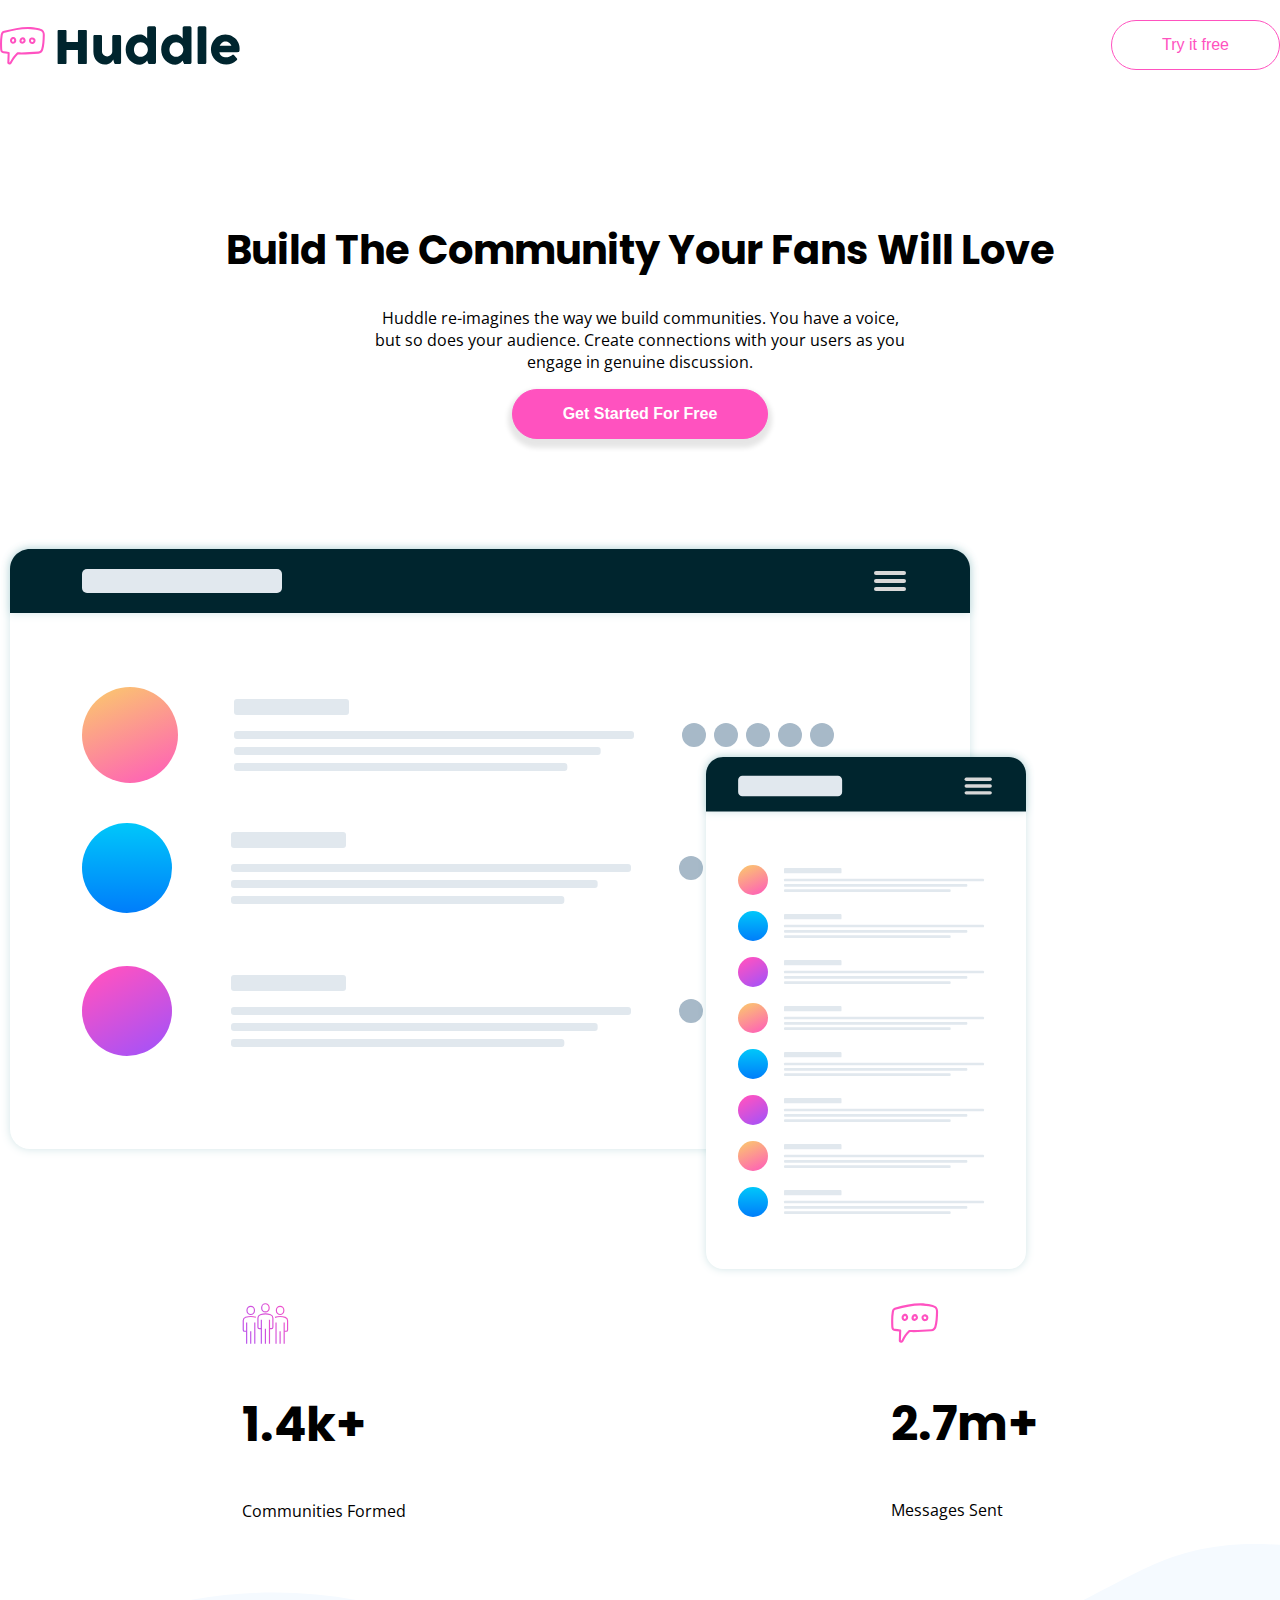
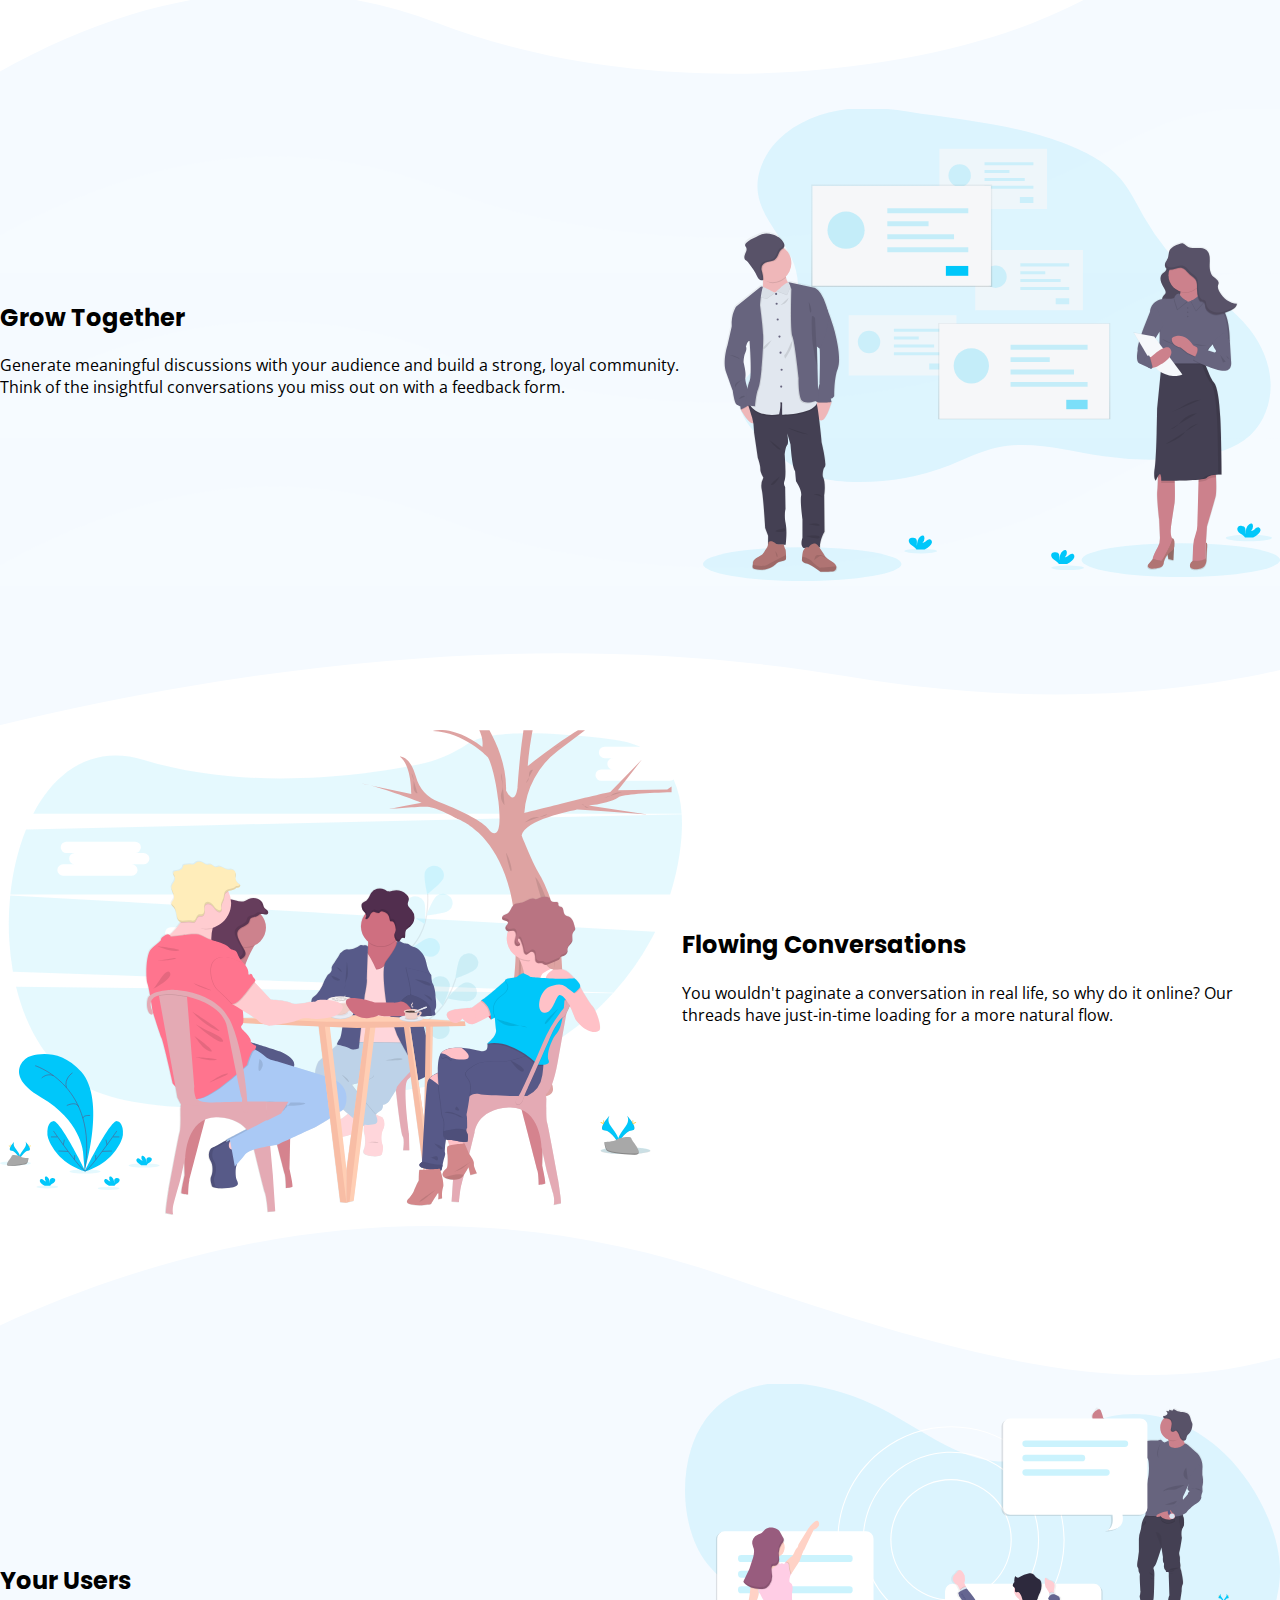
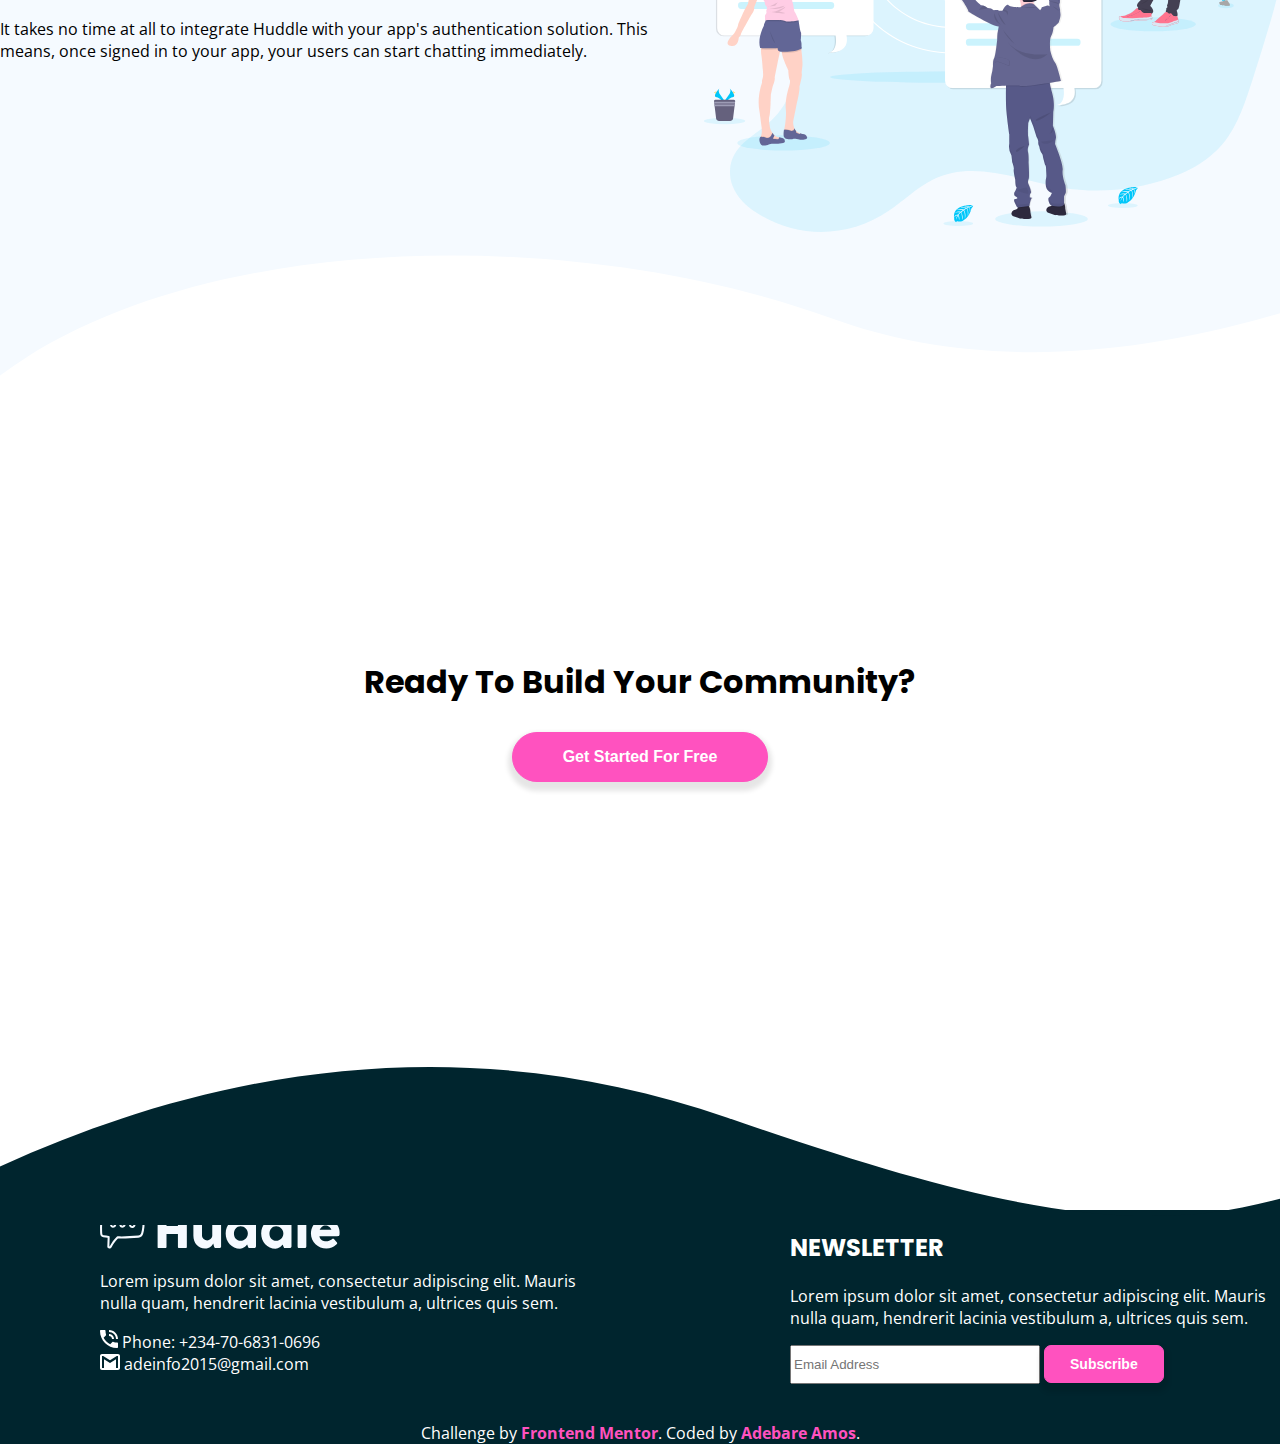
==== commit f5d2c697: "mobile view" ====
--- a/index.html
+++ b/index.html
@@ -52,7 +52,6 @@
         </svg>
       </section>
       <div class="boxes flexs grow">
-        <span class="bg bg-top"></span>
         <div class="flex">
           <h2>Grow Together</h2>
           <p>Generate meaningful discussions with your audience and build a strong, loyal community. 
@@ -71,7 +70,7 @@
     
 
       
-      <div class="boxes flexs">
+      <div class="boxes flexs flow">
         <div>
           <img src="./images/illustration-flowing-conversation.svg" alt="Flowing Conversations">
         </div>
@@ -122,7 +121,7 @@
     <div class="color-footer">
       <section class="footer-flex">
         <div class="footer-huddle-space"> 
-          <div><span id="bottom-logo-img"></span></div>
+          <div><svg width="240" height="39" xmlns="http://www.w3.org/2000/svg"><g fill-rule="nonzero" fill="none"><path d="M27.967.879C20.242.875 12.182 2.615 4.047 4.872c-1.033.208-2.041.884-2.574 1.72C.983 7.38.805 8.171.652 9c-.79 4.428-.694 8.776-.53 13.594.036 1.103.2 2.41.715 3.205.538.803 1.46 1.313 2.561 1.48a95.99 95.99 0 0 0 4.232.525l-.312 8.698c-.048.692.29 1.267.71 1.598.376.286.795.413 1.225.445.86.065 1.869-.303 2.37-1.257 2.195-4.224 3.572-6.089 6.317-8.895 7.158.176 13.407-.222 20.482-.745 2.501-.065 4.218-2.11 4.672-3.743 1.357-4.232 1.568-9.456 1.712-14.737.061-2.093-.665-4.148-1.95-5.234-1.222-.991-2.702-1.35-4.058-1.718C35.031 1.363 31.263.905 27.967.879zm10.29 3.31c1.358.369 2.555.724 3.31 1.337 1.26 1.339 1.218 2.23 1.2 3.675-.142 5.122-.388 10.093-1.544 13.86-.498 1.405-1.366 2.405-3.006 2.556-7.208.533-13.462.945-20.707.739a1.032 1.032 0 0 0-.763.302c-3.044 3.074-4.601 5.21-6.921 9.676-.054.102-.171.164-.315.175-.097-.005-.136-.08-.142-.148l.314-9.432c.019-.509-.401-.995-.907-1.05a95.48 95.48 0 0 1-5.06-.62c-.726-.111-.994-.31-1.193-.606-.346-.825-.338-1.335-.365-2.128-.162-4.775-.242-8.948.491-13.1.068-.614.298-1.242.542-1.767.404-.632 1.023-.725 1.644-.897 7.956-2.197 15.74-3.84 23.068-3.845 3.592.13 7.364.49 10.354 1.273zm-27.479 8.09c-1.096 1.313-.987 3.096-.14 4.29.442.625 1.132 1.128 1.972 1.242 1.091.09 1.783-.352 2.53-.86 1.353-1.176 1.49-3.228.461-4.71-.524-.755-1.362-1.208-2.218-1.24-1.172.012-1.968.535-2.605 1.277zm11.856-1.072c-1.092.035-1.975.791-2.514 1.607-.617.933-.977 2.101-.478 3.246.96 2.203 4.277 2.176 5.6-.063.61-1.032.454-2.205 0-3.056-.452-.85-1.136-1.543-2.131-1.702a2.494 2.494 0 0 0-.477-.032zm9.625.207c-.34-.008-.69.024-1.018.111-1.312.35-2.429 1.704-2.26 3.437.086.872.487 1.722 1.21 2.308.723.585 1.773.847 2.88.62 1.272-.26 2.06-1.285 2.323-2.275.263-.99.197-1.999-.414-2.817a3.47 3.47 0 0 0-2.72-1.384zm-18.965 1.623c.245.002.438.08.637.366.445.642.321 1.615-.128 2.005-.447.39-.726.424-.922.398-.196-.027-.395-.162-.573-.414-.34-.48-.44-1.256.007-1.81.238-.316.675-.513.98-.545zm9.483.223c.038.006.464.253.668.636.204.383.242.739.048 1.066-.577.976-1.804.712-1.99.287-.07-.162-.017-.813.32-1.32.335-.509.757-.7.954-.67zm10.564.748c.062.083.213.64.096 1.082-.118.442-.31.715-.78.811-.602.124-.94 0-1.193-.207-.254-.205-.425-.552-.462-.923-.09-.92.24-1.133.764-1.273.61-.15 1.3.112 1.575.51z" fill="#FF52C1"/><path d="M57.61 4.996c.016-.26.111-.494.287-.701a.875.875 0 0 1 .701-.31h6.826c.23 0 .467.096.712.287a.883.883 0 0 1 .368.724v10.893h11.421V4.996c0-.276.096-.513.287-.712.192-.2.44-.3.747-.3h6.734c.306 0 .574.077.804.23.23.154.345.399.345.736V37.1c0 .337-.1.59-.3.758-.198.169-.459.253-.78.253h-6.803c-.306 0-.555-.084-.747-.253-.191-.168-.287-.42-.287-.758V24.047H66.504V37.1c0 .322-.104.57-.31.747-.207.176-.487.264-.84.264h-6.756c-.643 0-.972-.299-.988-.896V4.996zm62.875 32.725c-.199.168-.41.275-.632.321a3.123 3.123 0 0 1-.631.07h-3.47c-.276 0-.514-.05-.713-.15-.2-.1-.368-.234-.506-.402a2.384 2.384 0 0 1-.344-.575 4.884 4.884 0 0 1-.23-.666l-.712-2.942c-.23.475-.563 1.015-1 1.62a8.495 8.495 0 0 1-1.666 1.7c-.674.53-1.479.974-2.413 1.334-.935.36-2.007.54-3.218.54-1.746 0-3.332-.337-4.757-1.011a10.904 10.904 0 0 1-3.642-2.758c-1.003-1.164-1.781-2.524-2.332-4.08-.552-1.554-.828-3.213-.828-4.974V10.695c0-.582.127-1.022.38-1.321.252-.299.654-.448 1.206-.448h5.308c.66 0 1.111.11 1.356.333.245.222.368.655.368 1.298v14.96c0 .66.15 1.284.448 1.874.299.59.693 1.11 1.184 1.562.49.452 1.045.809 1.666 1.069.62.26 1.252.39 1.896.39.551 0 1.122-.13 1.712-.39a6.361 6.361 0 0 0 1.631-1.046c.498-.436.908-.95 1.23-1.54.322-.59.482-1.214.482-1.872V10.626c0-.26.05-.52.15-.781.1-.26.249-.46.448-.598.199-.122.387-.206.563-.252.176-.046.38-.07.609-.07h5.194c.658 0 1.133.162 1.424.483.291.322.437.751.437 1.287v25.716c0 .29-.065.559-.195.804s-.31.437-.54.574l.137-.068zm26.681-3.172c-.414.414-.87.858-1.367 1.333-.498.475-1.046.92-1.643 1.333a9.3 9.3 0 0 1-1.93 1.023 6.097 6.097 0 0 1-2.23.402c-2.083 0-4.002-.39-5.757-1.172a13.777 13.777 0 0 1-4.527-3.206c-1.264-1.356-2.252-2.953-2.964-4.792-.713-1.838-1.069-3.814-1.069-5.929 0-2.13.356-4.11 1.069-5.94.712-1.83 1.7-3.424 2.964-4.78a13.635 13.635 0 0 1 4.527-3.194c1.755-.774 3.674-1.161 5.757-1.161.843 0 1.613.123 2.31.368a8.51 8.51 0 0 1 1.907.942c.575.383 1.103.816 1.586 1.298.482.483.938.954 1.367 1.414V1.985c0-.49.15-.903.448-1.24.299-.338.747-.506 1.345-.506h5.17c.2 0 .41.042.632.126.222.085.425.203.61.357.183.153.332.337.447.551.115.215.173.452.173.712v34.357c0 1.18-.62 1.77-1.862 1.77h-4.504c-.306 0-.544-.04-.712-.116a1.13 1.13 0 0 1-.426-.333 2.319 2.319 0 0 1-.31-.551 17.13 17.13 0 0 0-.344-.77l-.667-1.793zm-13.214-11.008a8.39 8.39 0 0 0 .471 2.839c.314.88.762 1.643 1.345 2.286a6.384 6.384 0 0 0 2.102 1.528c.82.376 1.728.563 2.724.563.98 0 1.903-.176 2.769-.528a7.058 7.058 0 0 0 2.263-1.46 7.256 7.256 0 0 0 1.552-2.194c.39-.843.609-1.747.655-2.712v-.322a7.26 7.26 0 0 0-.552-2.803 7.427 7.427 0 0 0-1.528-2.344 7.242 7.242 0 0 0-2.298-1.597 6.977 6.977 0 0 0-2.861-.586c-.996 0-1.904.195-2.724.586-.82.39-1.52.923-2.102 1.597a7.236 7.236 0 0 0-1.345 2.344 8.35 8.35 0 0 0-.47 2.803zm48.72 11.008c-.414.414-.87.858-1.368 1.333-.498.475-1.046.92-1.643 1.333a9.3 9.3 0 0 1-1.93 1.023 6.097 6.097 0 0 1-2.23.402c-2.083 0-4.002-.39-5.756-1.172a13.777 13.777 0 0 1-4.528-3.206c-1.263-1.356-2.252-2.953-2.964-4.792-.712-1.838-1.069-3.814-1.069-5.929 0-2.13.357-4.11 1.069-5.94s1.7-3.424 2.964-4.78a13.635 13.635 0 0 1 4.528-3.194c1.754-.774 3.673-1.161 5.756-1.161.843 0 1.613.123 2.31.368a8.51 8.51 0 0 1 1.907.942c.575.383 1.103.816 1.586 1.298.483.483.938.954 1.367 1.414V1.985c0-.49.15-.903.448-1.24.3-.338.747-.506 1.345-.506h5.17c.2 0 .41.042.632.126.223.085.426.203.61.357.183.153.333.337.448.551.114.215.172.452.172.712v34.357c0 1.18-.62 1.77-1.862 1.77h-4.504c-.306 0-.544-.04-.712-.116a1.13 1.13 0 0 1-.425-.333 2.319 2.319 0 0 1-.31-.551 17.13 17.13 0 0 0-.345-.77l-.667-1.793zm-13.215-11.008a8.39 8.39 0 0 0 .471 2.839c.315.88.763 1.643 1.345 2.286a6.384 6.384 0 0 0 2.103 1.528c.82.376 1.727.563 2.723.563.98 0 1.903-.176 2.769-.528a7.058 7.058 0 0 0 2.264-1.46 7.256 7.256 0 0 0 1.55-2.194c.391-.843.61-1.747.656-2.712v-.322a7.26 7.26 0 0 0-.552-2.803 7.427 7.427 0 0 0-1.528-2.344 7.242 7.242 0 0 0-2.298-1.597 6.977 6.977 0 0 0-2.861-.586c-.996 0-1.904.195-2.723.586-.82.39-1.521.923-2.103 1.597a7.236 7.236 0 0 0-1.345 2.344 8.35 8.35 0 0 0-.47 2.803zM197.61 2.008c0-.49.122-.903.367-1.24.246-.338.667-.506 1.264-.506h5.63c.154 0 .315.042.483.126a1.7 1.7 0 0 1 .471.357c.146.153.268.337.368.551.1.215.15.452.15.712v34.334c0 .582-.165 1.022-.495 1.321-.329.299-.754.448-1.275.448h-5.332c-.597 0-1.018-.15-1.264-.448-.245-.299-.367-.74-.367-1.321V2.008zm38.7 32.61a15.31 15.31 0 0 1-4.55 2.907 13.87 13.87 0 0 1-5.355 1.046c-2.1 0-4.083-.383-5.952-1.15a15.494 15.494 0 0 1-4.918-3.182 15.273 15.273 0 0 1-3.355-4.792c-.828-1.838-1.241-3.837-1.241-5.998 0-1.348.164-2.654.494-3.918a15.45 15.45 0 0 1 1.402-3.55 15.055 15.055 0 0 1 2.206-3.045 13.957 13.957 0 0 1 2.907-2.379 14.327 14.327 0 0 1 3.493-1.54 14.084 14.084 0 0 1 3.975-.551c1.272 0 2.505.169 3.7.506 1.195.337 2.318.812 3.367 1.424 1.05.613 2.01 1.349 2.884 2.207a14.896 14.896 0 0 1 2.252 2.815 13.58 13.58 0 0 1 1.46 3.263c.344 1.157.517 2.348.517 3.573 0 .797-.012 1.448-.035 1.954-.023.505-.142.908-.356 1.206-.215.3-.57.506-1.069.62-.498.116-1.23.173-2.194.173h-16.546c.153.98.463 1.8.93 2.46a5.842 5.842 0 0 0 1.62 1.573c.613.391 1.264.67 1.954.84a8.24 8.24 0 0 0 1.953.252c.552 0 1.118-.058 1.7-.172a12.179 12.179 0 0 0 1.69-.46 9.557 9.557 0 0 0 1.493-.667c.452-.252.816-.517 1.092-.792.245-.2.456-.349.632-.449.176-.1.364-.149.563-.149.2 0 .402.07.61.207a4.8 4.8 0 0 1 .7.597l2.436 2.758c.168.2.276.38.322.54.046.161.069.326.069.494 0 .307-.085.571-.253.793a2.89 2.89 0 0 1-.598.586zm-11.054-19.143c-.598 0-1.176.119-1.735.356a6.547 6.547 0 0 0-1.575.954c-.49.398-.93.85-1.321 1.356a8.315 8.315 0 0 0-.954 1.54h11.743a13.536 13.536 0 0 0-1.045-1.655 7.081 7.081 0 0 0-1.287-1.333 5.558 5.558 0 0 0-1.655-.896c-.62-.215-1.344-.322-2.171-.322z" fill="#00252E"/></g></svg> </div>
           <p>Lorem ipsum dolor sit amet, consectetur adipiscing elit. Mauris nulla quam, hendrerit lacinia 
             vestibulum a, ultrices quis sem.
           </p>
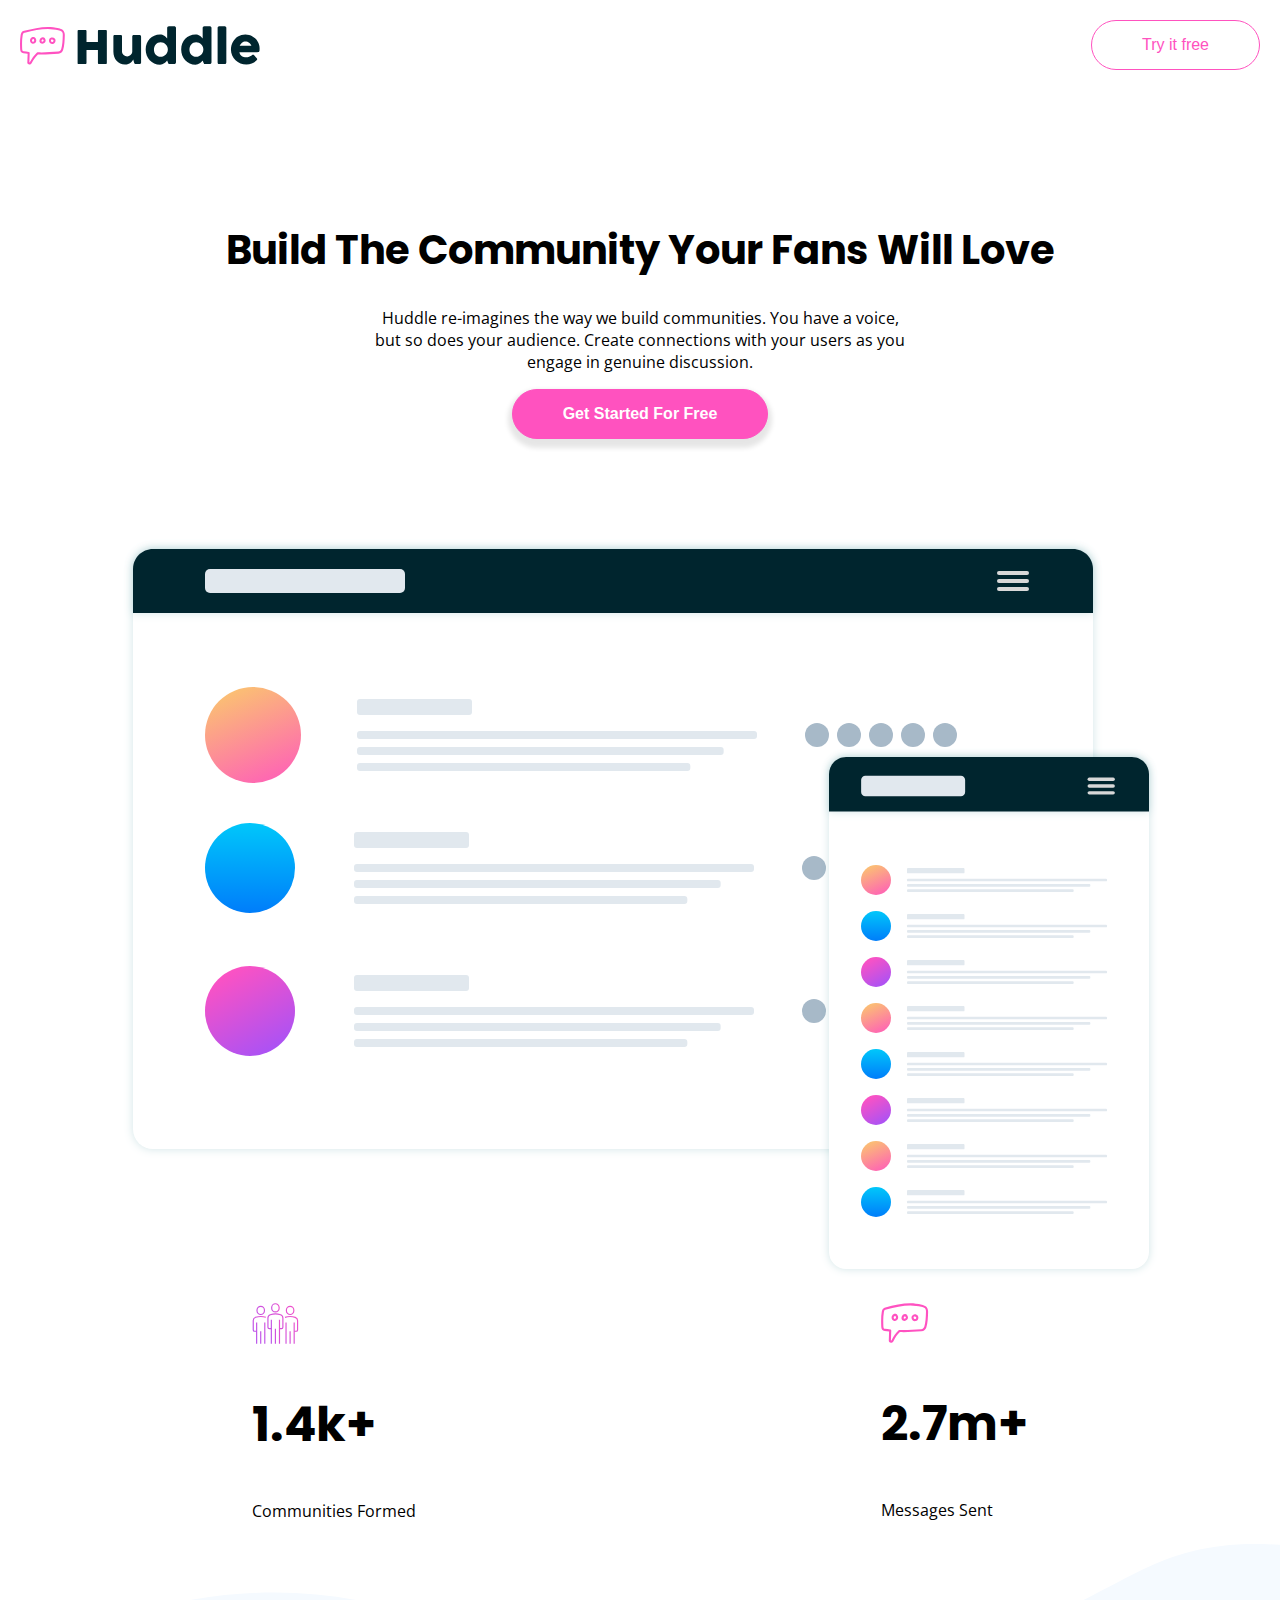
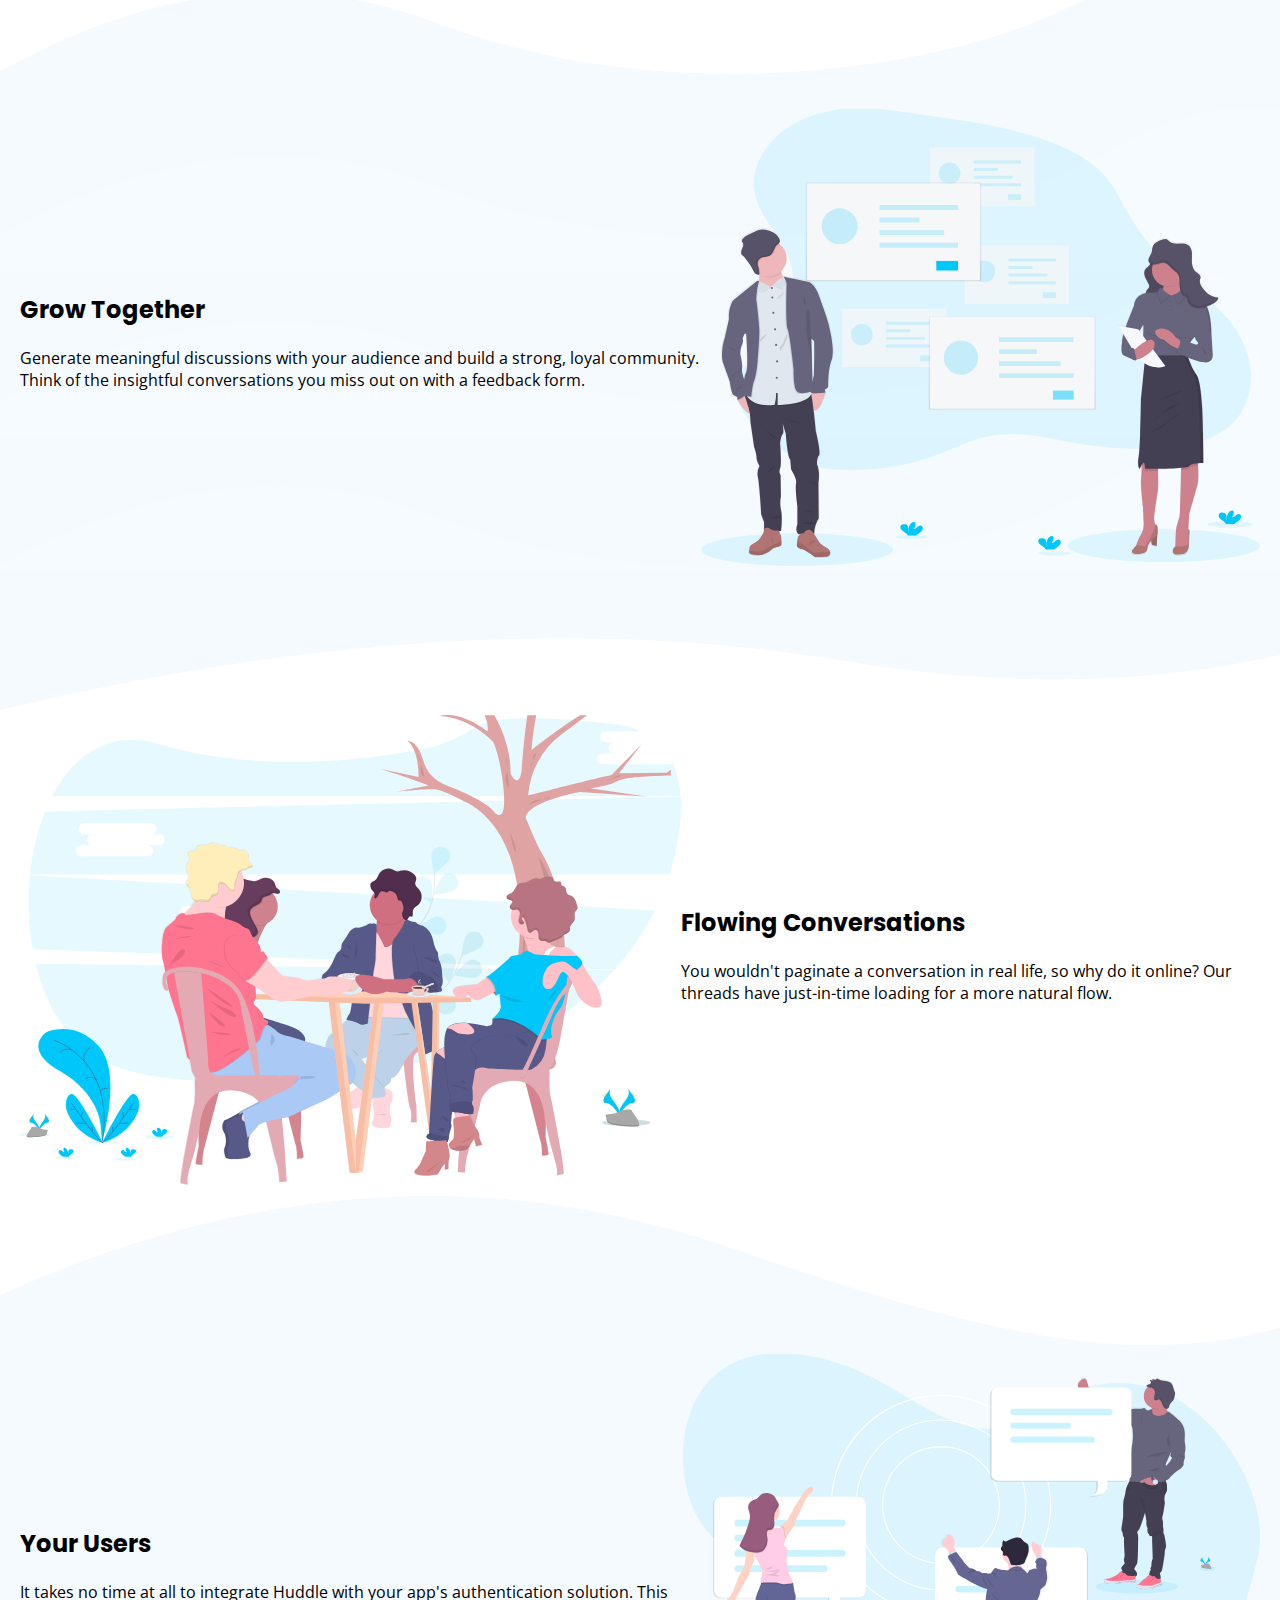
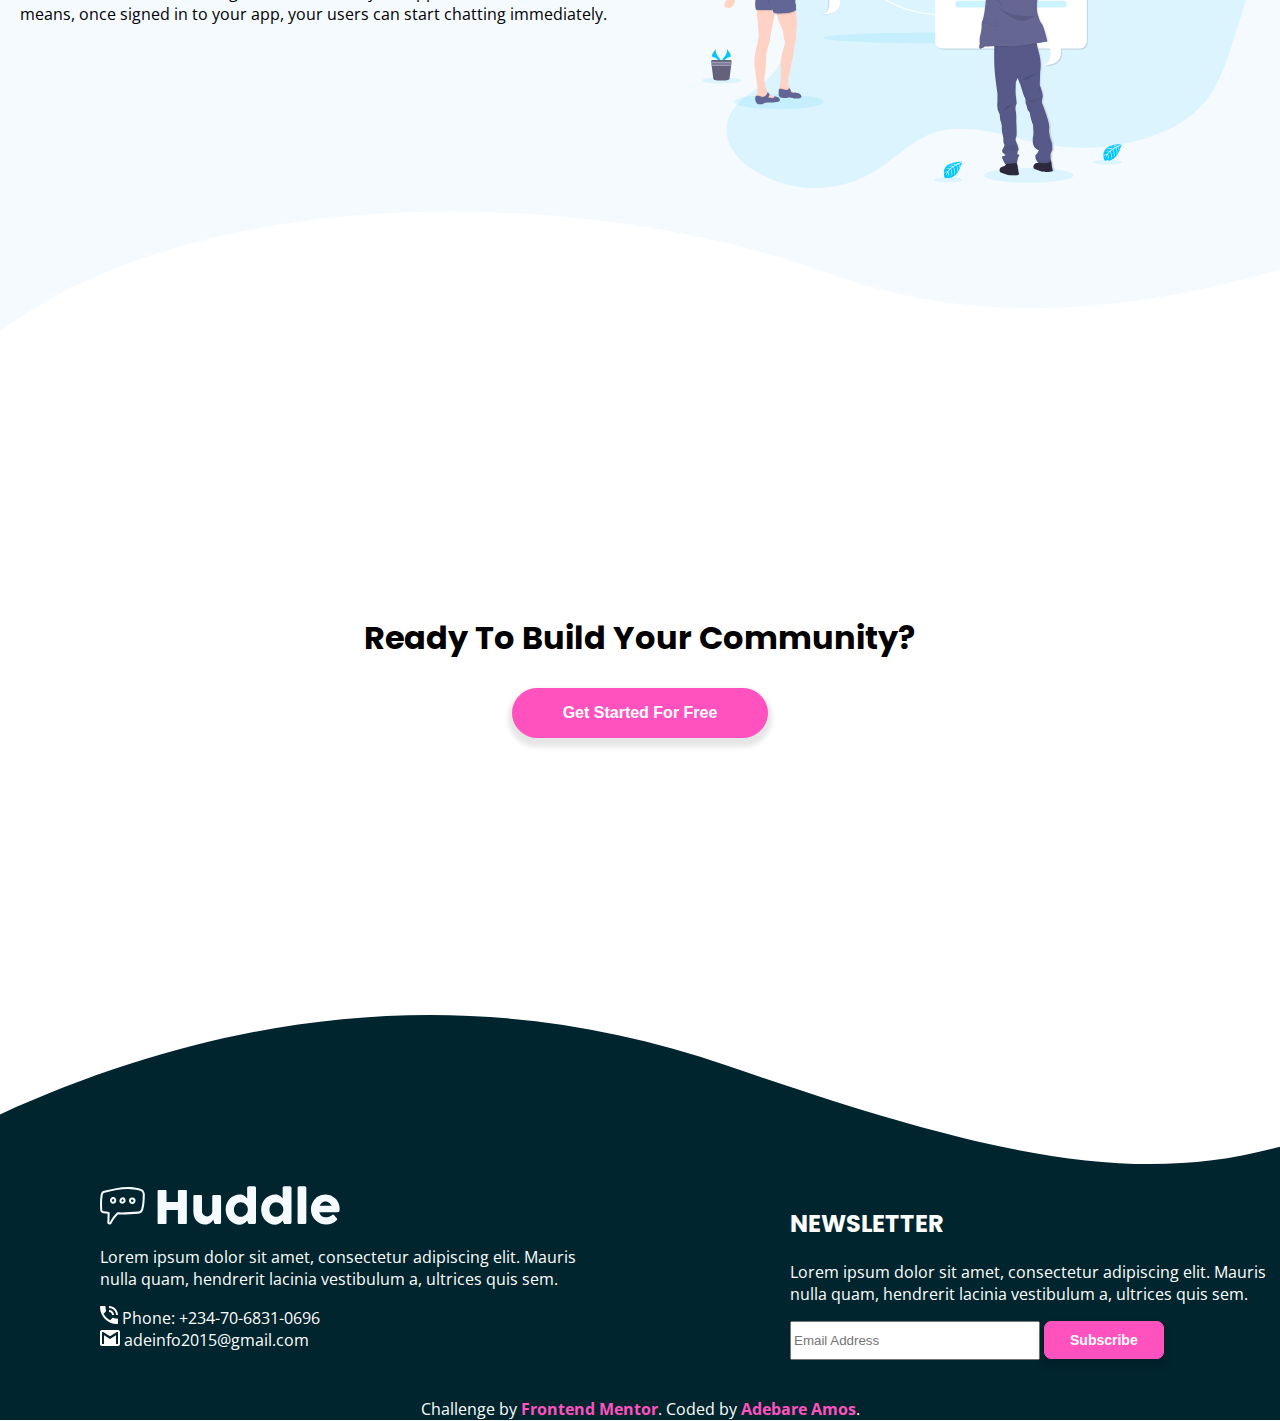
==== commit 57002114: "@mattstuddert feedback effected" ====
--- a/index.html
+++ b/index.html
@@ -27,7 +27,9 @@
         </p>
           <button class="btn btn-primary">Get Started For Free</button>
       </div>
-      <img class="screen-mockups" src="./images/screen-mockups.svg" alt="screen-mockups">
+      <div class="screen-mockups">
+        <img class="" src="./images/screen-mockups.svg" alt="screen-mockups">
+      </div>
     </div>      
   </header>
 
--- a/styles.css
+++ b/styles.css
@@ -54,10 +54,16 @@
     justify-content: space-between;
     margin-bottom: 100px;
     align-items: center;
+    padding: 0 20px;
+}
+.screen-mockups{
+    text-align: center;
+    padding: 0 20px;
 }
 .boxes{
     display: flex;
     justify-content: space-between;
+    padding: 0 20px;
 }
 .build{
     text-align: center;
@@ -138,9 +144,10 @@
 .footer-svg{
     position: relative;
     width: 100%;
-    top: 20px;
+    top: 12px;
     /* width: 1440px; */
     max-width: 100%;
+    z-index: -1;
 }
 .footer-svg path{
     fill: #00252E;
@@ -167,4 +174,7 @@
 .newsletter input{
     width: 250px;
     height: 39px;
+}
+footer.container>div.color-footer{
+    padding-top: 20px;
 }